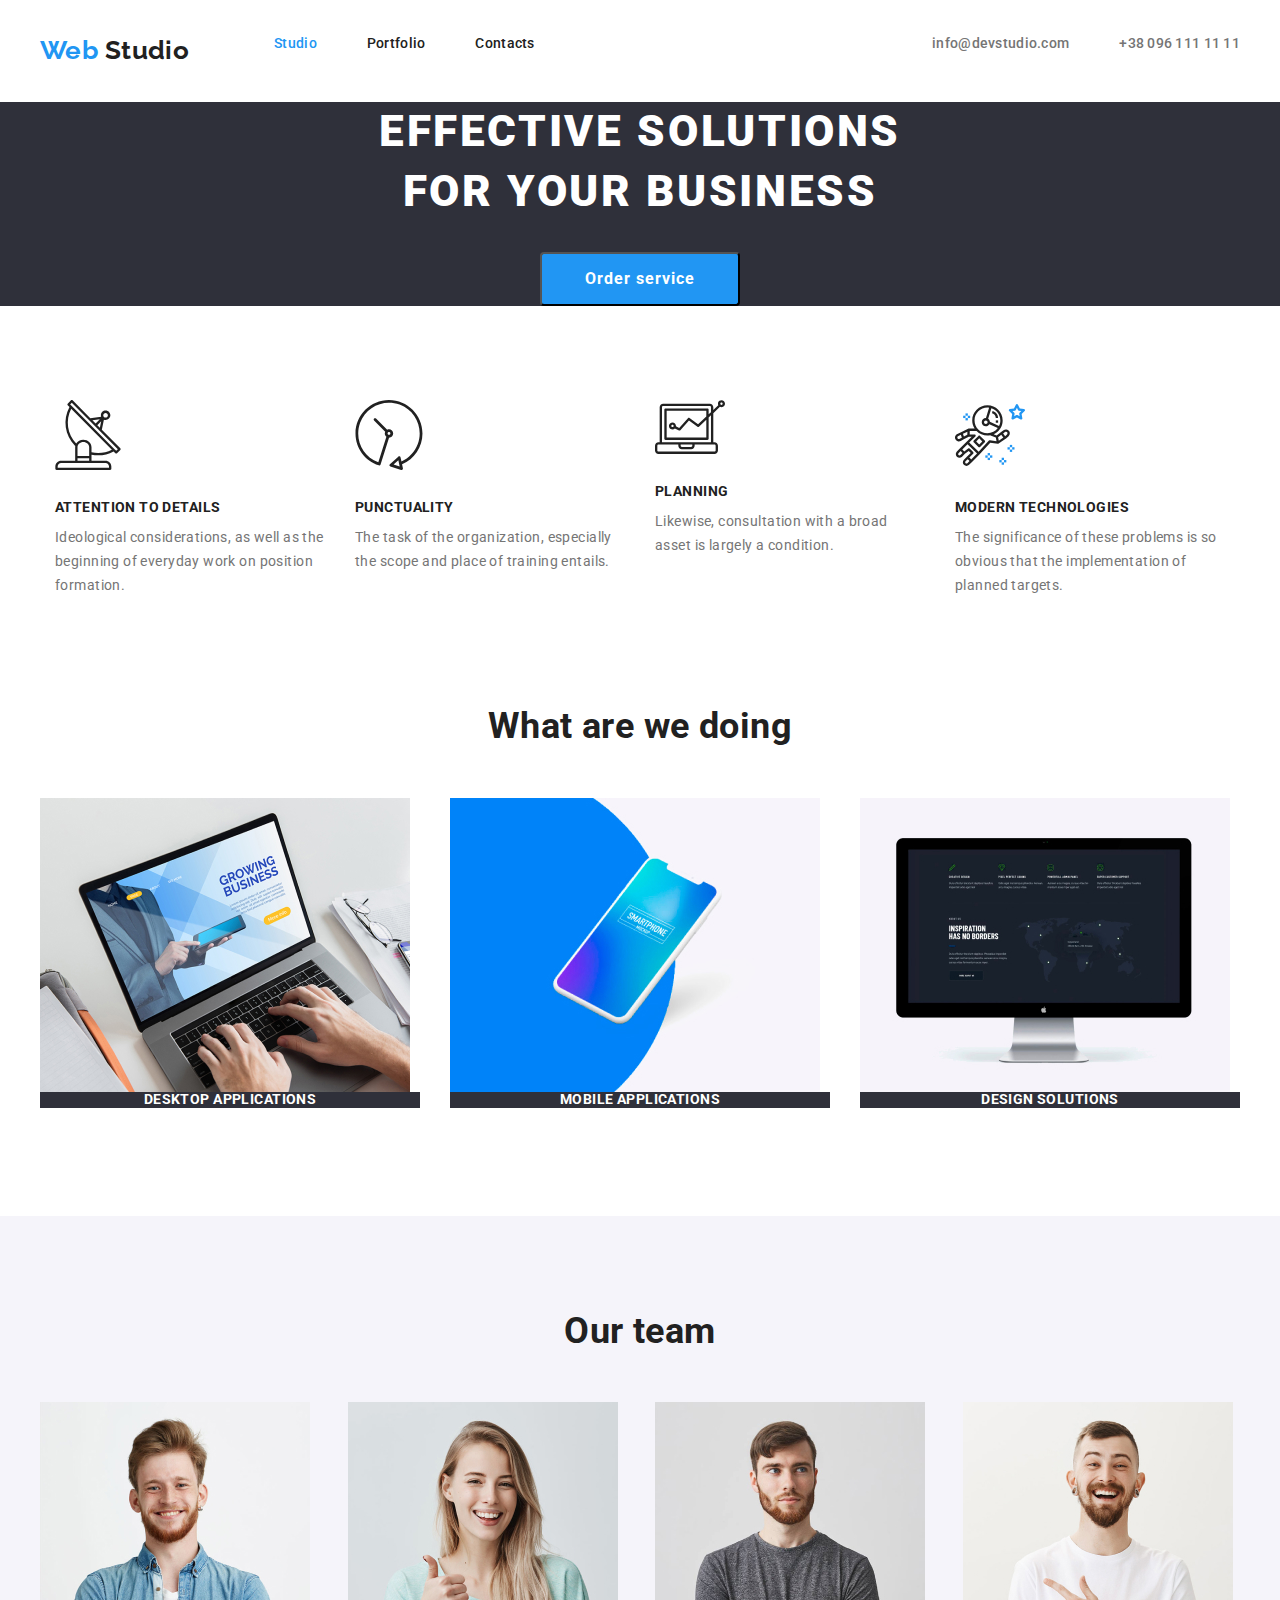
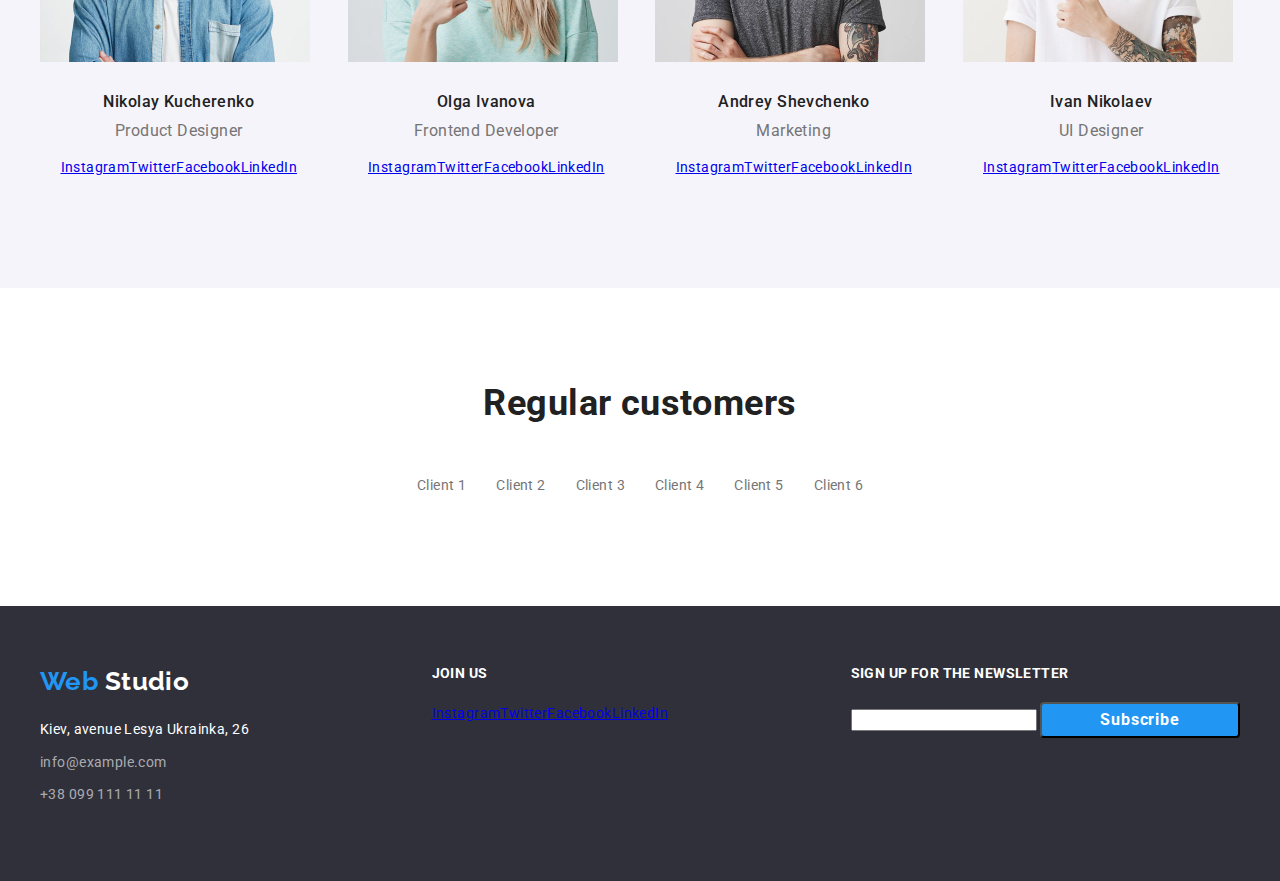
==== index.html @ c0897365 "Adds icons" ====
<!DOCTYPE html>
<html lang="en">
  <head>
    <meta charset="UTF-8" />
    <meta name="viewport" content="width=device-width, initial-scale=1.0" />
    <title>Web Studio</title>
    <link
      href="https://fonts.googleapis.com/css2?family=Raleway:wght@700&family=Roboto:wght@400;500;700;900&display=swap"
      rel="stylesheet"
    />
    <link
      rel="stylesheet"
      href="https://cdnjs.cloudflare.com/ajax/libs/modern-normalize/0.7.0/modern-normalize.min.css"
    />
    <link rel="stylesheet" href="./css/styles.css" />
  </head>
  <body>
    <!--Site header-->
    <header class="page-header">
      <div class="container main-nav">
        <nav class="main-nav header">
          <a href="./index.html" class="logo"
            ><span class="logo-web">Web</span> Studio</a
          >
          <ul class="site-nav list">
            <li class="item">
              <a href="./index.html" class="link current">Studio</a>
            </li>
            <li class="item">
              <a href="./portfolio.html" class="link">Portfolio</a>
            </li>
            <li class="item"><a href="" class="link">Contacts</a></li>
          </ul>
        </nav>

        <!--Contacts-->
        <ul class="contacts list">
          <li class="item">
            <a href="mailto:info@devstudio.com">info@devstudio.com</a>
          </li>
          <li class="item">
            <a href="tel:+380961111111">+38 096 111 11 11</a>
          </li>
        </ul>
      </div>
    </header>

    <main>
      <!--Hero-->
      <section class="hero">
        <h1 class="hero-title">Effective solutions<br />for your business</h1>
        <button class="hero-button">Order service</button>
      </section>

      <!--Features-->
      <section class="section">
        <div class="container">
          <h2 class="section-title non-visible">Our advantages</h2>
          <ul class="features-list list">
            <li class="features-block">
              <img src="./images/antena-icon.svg" alt="antenna" />
              <h3 class="features-item">Attention to details</h3>
              <p class="features-description">
                Ideological considerations, as well as the beginning of everyday
                work on position formation.
              </p>
            </li>
            <li class="features-block">
              <img src="./images/clock-icon.svg" alt="clock" />
              <h3 class="features-item">Punctuality</h3>
              <p class="features-description">
                The task of the organization, especially the scope and place of
                training entails.
              </p>
            </li>
            <li class="features-block">
              <img src="./images/vector-icon.svg" alt="vector" />
              <h3 class="features-item">Planning</h3>
              <p class="features-description">
                Likewise, consultation with a broad asset is largely a
                condition.
              </p>
            </li>
            <li class="features-block">
              <img src="./images/astronaut-icon.svg" alt="austronaut" />
              <h3 class="features-item">Modern technologies</h3>
              <p class="features-description">
                The significance of these problems is so obvious that the
                implementation of planned targets.
              </p>
            </li>
          </ul>
        </div>
      </section>

      <!--What are we doing-->
      <section class="works-block section">
        <div class="container">
          <h2 class="section-title">What are we doing</h2>
          <ul class="works list">
            <li class="works-item">
              <img
                src="./images/box-1.jpg"
                width="370"
                height="294"
                alt="Computer"
              />
              <h3 class="title">Desktop applications</h3>
            </li>
            <li class="works-item">
              <img
                src="./images/box-2.jpg"
                width="370"
                height="294"
                alt="Cellphones"
              />
              <h3 class="title">Mobile applications</h3>
            </li>
            <li class="works-item">
              <img
                src="./images/box-3.jpg"
                width="370"
                height="294"
                alt="Monitor"
              />
              <h3 class="title">Design solutions</h3>
            </li>
          </ul>
        </div>
      </section>

      <!--Team-->
      <section class="section team-bg">
        <div class="container">
          <h2 class="section-title">Our team</h2>
          <ul class="team list">
            <li class="item">
              <img
                src="./images/team-1.jpg"
                width="270"
                height="260"
                alt="Product Designer"
              />
              <h3 class="title">Nikolay Kucherenko</h3>
              <p class="profession">Product Designer</p>
              <ul class="social-links list">
                <li><a href="#" aria-label="Instagram Link">Instagram</a></li>
                <li><a href="#" aria-label="Twitter Link">Twitter</a></li>
                <li><a href="#" aria-label="Facebook Link">Facebook</a></li>
                <li><a href="#" aria-label="LinkedIn Link">LinkedIn</a></li>
              </ul>
            </li>

            <li class="item">
              <img
                src="./images/team-2.jpg"
                width="270"
                height="260"
                alt="Frontend Developer"
              />
              <h3 class="title">Olga Ivanova</h3>
              <p class="profession">Frontend Developer</p>
              <ul class="social-links list">
                <li><a href="#" aria-label="Instagram Link">Instagram</a></li>
                <li><a href="#" aria-label="Twitter Link">Twitter</a></li>
                <li><a href="#" aria-label="Facebook Link">Facebook</a></li>
                <li><a href="#" aria-label="LinkedIn Link">LinkedIn</a></li>
              </ul>
            </li>

            <li class="item">
              <img
                src="./images/team-3.jpg"
                width="270"
                height="260"
                alt="Marketing"
              />
              <h3 class="title">Andrey Shevchenko</h3>
              <p class="profession">Marketing</p>
              <ul class="social-links list">
                <li><a href="#" aria-label="Instagram Link">Instagram</a></li>
                <li><a href="#" aria-label="Twitter Link">Twitter</a></li>
                <li><a href="#" aria-label="Facebook Link">Facebook</a></li>
                <li><a href="#" aria-label="LinkedIn Link">LinkedIn</a></li>
              </ul>
            </li>

            <li class="item">
              <img
                src="./images/team-4.jpg"
                width="270"
                height="260"
                alt="UI Designer"
              />
              <h3 class="title">Ivan Nikolaev</h3>
              <p class="profession">UI Designer</p>
              <ul class="social-links list">
                <li><a href="#" aria-label="Instagram Link">Instagram</a></li>
                <li><a href="#" aria-label="Twitter Link">Twitter</a></li>
                <li><a href="#" aria-label="Facebook Link">Facebook</a></li>
                <li><a href="#" aria-label="LinkedIn Link">LinkedIn</a></li>
              </ul>
            </li>
          </ul>
        </div>
      </section>

      <!--Clients-->
      <section class="section">
        <div class="container">
          <h2 class="section-title">Regular customers</h2>
          <ul class="clients list">
            <li class="client-item">Client 1</li>
            <li class="client-item">Client 2</li>
            <li class="client-item">Client 3</li>
            <li class="client-item">Client 4</li>
            <li class="client-item">Client 5</li>
            <li class="client-item">Client 6</li>
          </ul>
        </div>
      </section>
    </main>

    <!--Footer-->
    <footer class="page-footer">
      <div class="container footer-auth">
        <div>
          <a href="./index.html" class="logo"
            ><span class="logo-web">Web</span
            ><span class="logo-studio"> Studio</span>
          </a>

          <address class="address">
            <ul class="list">
              <li class="address-map">Kiev, avenue Lesya Ukrainka, 26</li>
              <li>
                <a href="mailto:info@example.com" class="address-contacts mail"
                  >info@example.com</a
                >
              </li>
              <li>
                <a href="tel:+380991111111" class="address-contacts"
                  >+38 099 111 11 11</a
                >
              </li>
            </ul>
          </address>
        </div>

        <div class="content">
          <b class="auth">Join us</b>
          <ul class="list footer-links">
            <li>
              <a href="#" aria-label="Instagram Link">Instagram</a>
            </li>
            <li>
              <a href="#" aria-label="Twitter Link">Twitter</a>
            </li>
            <li>
              <a href="#" aria-label="Facebook Link">Facebook</a>
            </li>
            <li>
              <a href="#" aria-label="LinkedIn Link">LinkedIn</a>
            </li>
          </ul>
        </div>

        <div class="content">
          <b class="auth">Sign up for the newsletter</b>
          <input type="text" />
          <button type="submit" class="submit-button">Subscribe</button>
        </div>
      </div>
    </footer>
  </body>
</html>
---- css/styles.css ----
:root {
  --primary-text-color: #757575;
  --title-text-color: #212121;
  --accent-color: #2196f3;
  --accent-secondary-color: rgba(255, 255, 255, 0.6);
  --white-color: #ffffff;
  --secondary-bg-color: #f5f4fa;
  --footer-bg-color: #2f303a;
}

/* main text color #757575 */
/* secondary text color #212121 */
/* white color #FFFFFF */
/* accent color #2196F3 */
/* secondary background color #F5F4FA */
/* footer background color #2F303A */
/*contacts color: rgba(255, 255, 255, 0.6) */

body {
  margin: 0;
  background-color: var(--white-color);
  color: var(--primary-text-color);
  font-family: Roboto, sans-serif;
  letter-spacing: 0.03em;
  font-weight: 400;
  font-size: 14px;
  line-height: 1.71;
  text-decoration: none;
}

.list {
  margin-top: 0;
  margin-left: 0;
  padding: 0;
  list-style: none;
  text-decoration: none;
}

img {
  display: block;
  max-width: 100%;
  height: auto;
}

.container {
  width: 1230px;
  padding-left: 15px;
  padding-right: 15px;
  margin: 0 auto;
}

/* Main-nav*/
.main-nav {
  display: flex;
  align-items: center;
}

.section {
  padding-top: 94px;
  padding-bottom: 94px;
}

.logo {
  color: var(--title-text-color);
  font-family: Raleway, sans-serif;
  font-size: 26px;
  font-weight: 700;
  line-height: 1.19;
  text-decoration: none;
}

.logo-web {
  color: var(--accent-color);
}

/* Site nav*/
.site-nav {
  display: flex;
  margin-left: 85px;
}

.site-nav .item:not(:last-child) {
  margin-right: 50px;
}

.site-nav .link {
  display: block;
  padding-top: 32px;
  padding-bottom: 32px;
  color: var(--title-text-color);
}

.site-nav .link:hover,
.site-nav .link:focus {
  color: var(--accent-color);
}

/* Contacts */
.contacts a {
  color: var(--primary-text-color);
}

.contacts {
  display: flex;
  margin-left: auto;
}

.contacts .item {
  display: block;
  padding-top: 32px;
  padding-bottom: 32px;
}

.contacts .item + .item {
  margin-left: 50px;
}
.contacts a:hover,
.contacts a:focus {
  color: var(--accent-color);
}

.site-nav .link,
.contacts a {
  font-weight: 500;
  font-size: 14px;
  line-height: 1.14;
  letter-spacing: 0.02em;
  text-decoration: none;
}

.site-nav .link.current {
  color: var(--accent-color);
}

.section-title {
  margin-top: 0;
  margin-bottom: 50px;
  color: var(--title-text-color);
  font-weight: 700;
  font-size: 36px;
  line-height: 1.17;
  text-align: center;
}

.visually-hidden {
  position: absolute !important;
  clip: rect(1px 1px 1px 1px);
  /* IE6, IE7 */
  clip: rect(1px, 1px, 1px, 1px);
  padding: 0 !important;
  border: 0 !important;
  height: 1px !important;
  width: 1px !important;
  overflow: hidden;
}

/* Hero */
.hero {
  background-color: var(--footer-bg-color);
  text-align: center;
}

.hero-title {
  margin-top: 0;
  margin-bottom: 30px;
  font-weight: 900;
  font-size: 44px;
  line-height: 1.36;
  letter-spacing: 0.06em;
  text-transform: uppercase;
  color: var(--white-color);
}

.hero-button,
.submit-button {
  display: inline-block;
  min-width: 200px;
  color: var(--white-color);
  background-color: var(--accent-color);
  border-radius: 4px;
  font-family: inherit;
  font-weight: 700;
  font-size: 16px;
  line-height: 1.88;
  text-align: center;
  letter-spacing: 0.06em;
}

.hero-button {
  padding: 10px 32px;
}

/* Features */
.features-item,
.works .title,
.auth {
  font-weight: 700;
  font-size: 14px;
  line-height: 1.14;
  text-transform: uppercase;
}

.features-item {
  margin-top: 30px;
  margin-bottom: 10px;
  color: var(--title-text-color);
}

.features-list {
  display: flex;
  justify-content: center;
}

.features-list p {
  margin-top: 0;
  margin-bottom: 0px;
}

.features-block:not(:last-child) {
  margin-right: 30px;
}

.features-description {
  width: 270px;
}

/* Works */
.works-block {
  padding-top: 0;
}

.works .title {
  margin-top: 0;
  color: var(--white-color);
  background-color: var(--footer-bg-color);
  text-align: center;
}

.works {
  display: flex;
  margin: auto;
}

.works-item {
  width: calc((100% - 30px * 2) / 3);
  margin-bottom: 0;
}

.works-item:not(:last-child) {
  margin-right: 30px;
}

/* Team */
.team .title {
  margin-top: 30px;
  margin-bottom: 10px;
  color: var(--title-text-color);
  font-weight: 500;
  font-size: 16px;
  line-height: 1.19;
  text-align: center;
}

.team {
  display: flex;
  flex-wrap: wrap;
}
.team-bg {
  background-color: var(--secondary-bg-color);
}

.team .item {
  width: calc((100% - 30px * 3) / 4);
  align-items: center;
}

.team .item:not(:last-child) {
  margin-right: 30px;
}

.social-links {
  display: flex;
  text-align: center;
  justify-content: center;
}

.profession {
  margin-top: 0;
  margin-bottom: 16px;
  font-weight: 400;
  font-size: 16px;
  line-height: 1.19;
  text-align: center;
}

/* Clients*/
.clients {
  display: flex;
  justify-content: center;
}

.client-item:not(:last-child) {
  display: flex;
  margin-right: 30px;
}

/* Footer*/
.page-footer {
  background-color: var(--footer-bg-color);
  padding-top: 60px;
  padding-bottom: 60px;
}

.logo-studio {
  color: var(--white-color);
}

.address-map {
  color: var(--white-color);
  font-style: normal;
  margin-top: 20px;
  margin-bottom: 9px;
}

.address-contacts {
  display: block;
  color: var(--accent-secondary-color);
  font-style: normal;
  text-decoration: none;
  margin-top: 0;
  margin-bottom: 0;
}

.address-contacts.mail {
  margin-bottom: 9px;
}

.auth {
  display: block;
  color: var(--white-color);
  margin-top: 0;
  margin-bottom: 20px;
}

.footer-auth {
  display: flex;
  justify-content: space-between;
}

.footer-links {
  display: flex;
  justify-content: center;
}

.content {
  margin-top: 0;
}

.content.submit-button {
  display: inline-block;
  margin-left: 12px;
  padding-top: 10px;
  padding-right: 62px;
  padding-bottom: 10px;
  padding-left: 29px;
}

/* Portfolio Button */
.button {
  display: block;
  margin-top: 0;
  margin-bottom: 50px;
  color: var(--title-text-color);
  padding: 6px 22px;
  border-radius: 4px;
  background-color: var(--secondary-bg-color);
  font-family: inherit;
  font-weight: 500;
  font-size: 16px;
  line-height: 1.62;
  letter-spacing: 0.03em;
  text-align: center;
}

.button:hover,
.button:focus {
  color: var(--white-color);
  background-color: var(--accent-color);
}

/* Main Portfolio */

.portfolio-list {
  display: flex;
  flex-wrap: wrap;
}

.portfolio-card {
  width: calc((100% - 30px * 2) / 3);
}

.portfolio-card:not(:nth-child(3n)) {
  margin-right: 30px;
}

.portfolio-card:not(:nth-last-child(-n + 3)) {
  margin-bottom: 30px;
}

.portfolio .item {
  display: flex;
  flex-wrap: wrap;
}

.portfolio-card a {
  text-decoration: none;
}

.portfolio-title {
  margin-top: 20px;
  margin-right: 24px;
  margin-bottom: 4px;
  margin-left: 24px;
  color: var(--title-text-color);
  font-weight: 700;
  font-size: 18px;
  line-height: 2;
  letter-spacing: 0.06em;
}

.works-filter {
  display: flex;
  justify-content: center;
  align-items: center;
}

.works-filter .item:not(:last-child) {
  margin-right: 8px;
}

.portfolio-item {
  color: var(--primary-text-color);
  margin-top: 0;
  margin-right: 24px;
  margin-bottom: 20px;
  margin-left: 24px;
  font-weight: 400;
  font-size: 16px;
  line-height: 1.88;
  letter-spacing: 0.03em;
}

.non-visible {
  display: none;
}

.portfolio-description {
  color: var(--primary-text-color);
  margin-top: 0;
  margin-bottom: 0;
  font-weight: 400;
  font-size: 18px;
  line-height: 1.56;
  letter-spacing: 0.03em;
}

.portfolio-description:hover,
.portfolio-description:focus {
  color: var(--white-color);
  background-color: var(--accent-color);
}
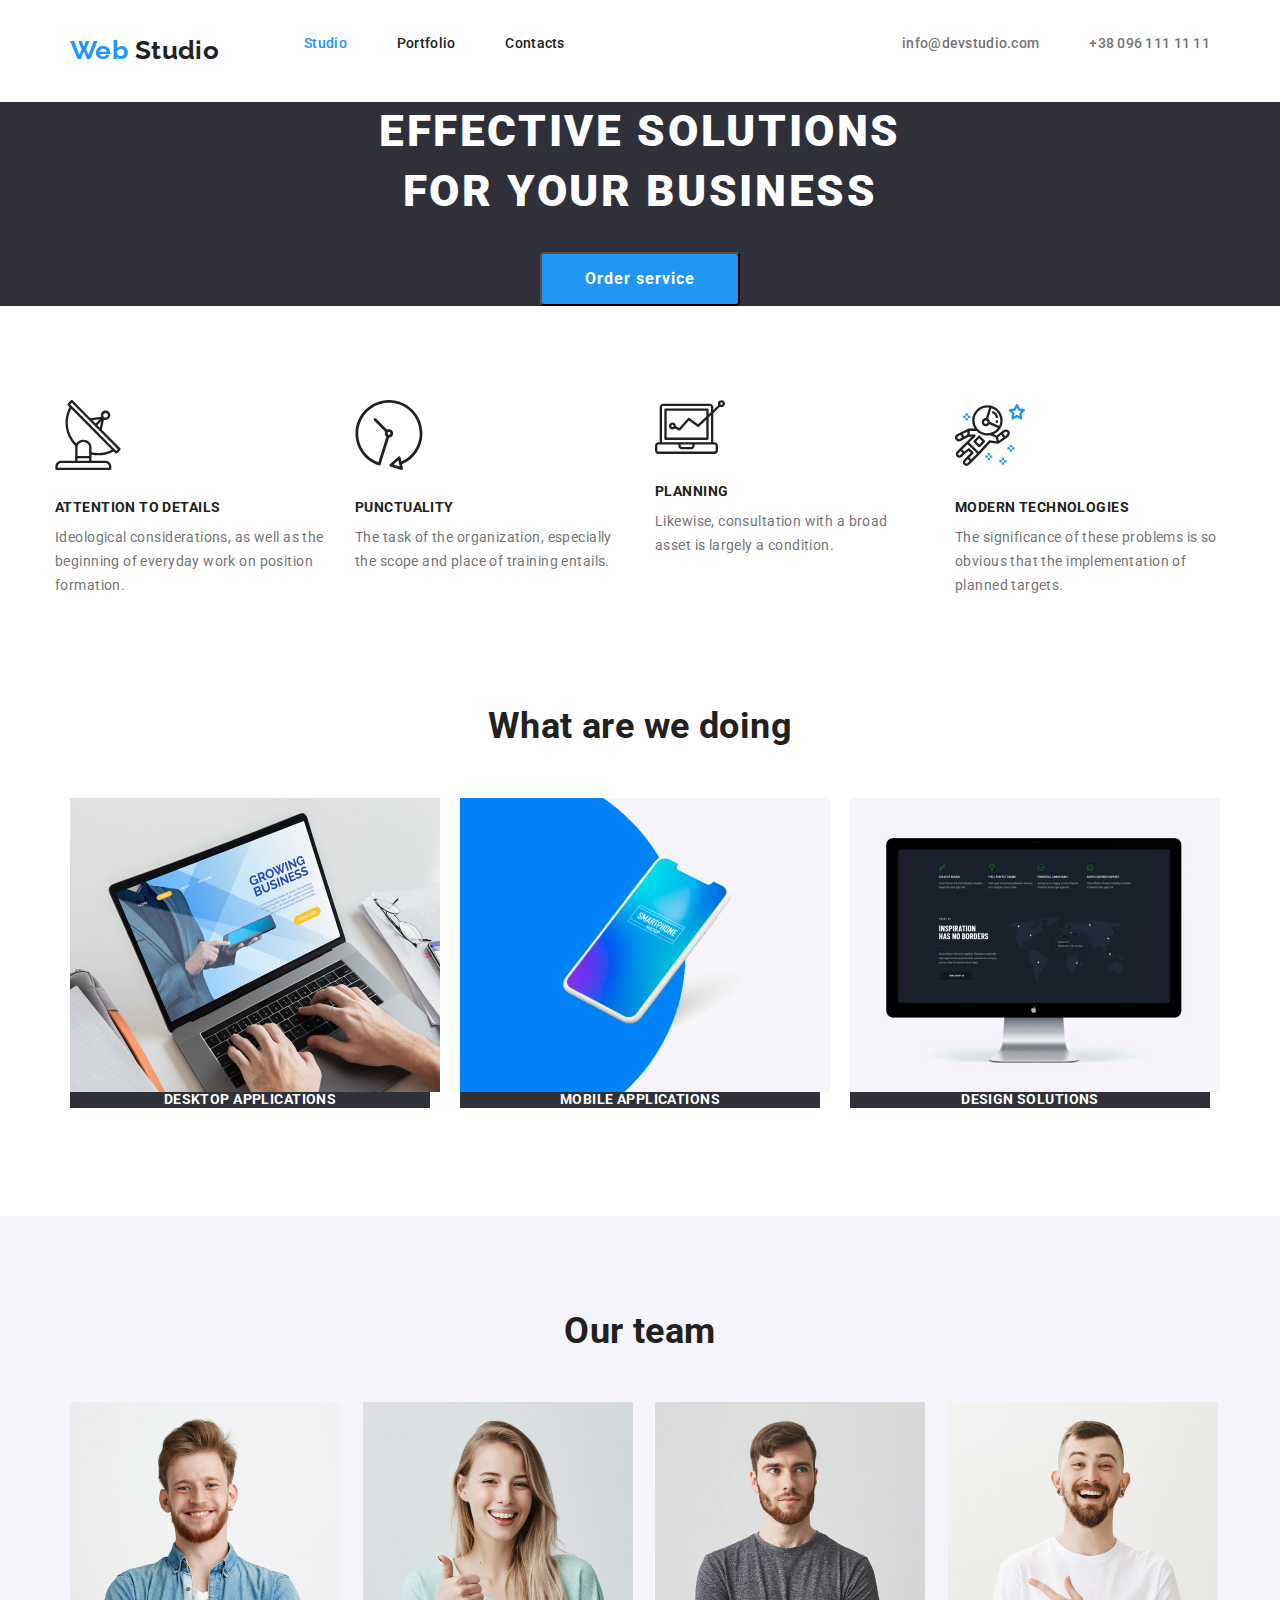
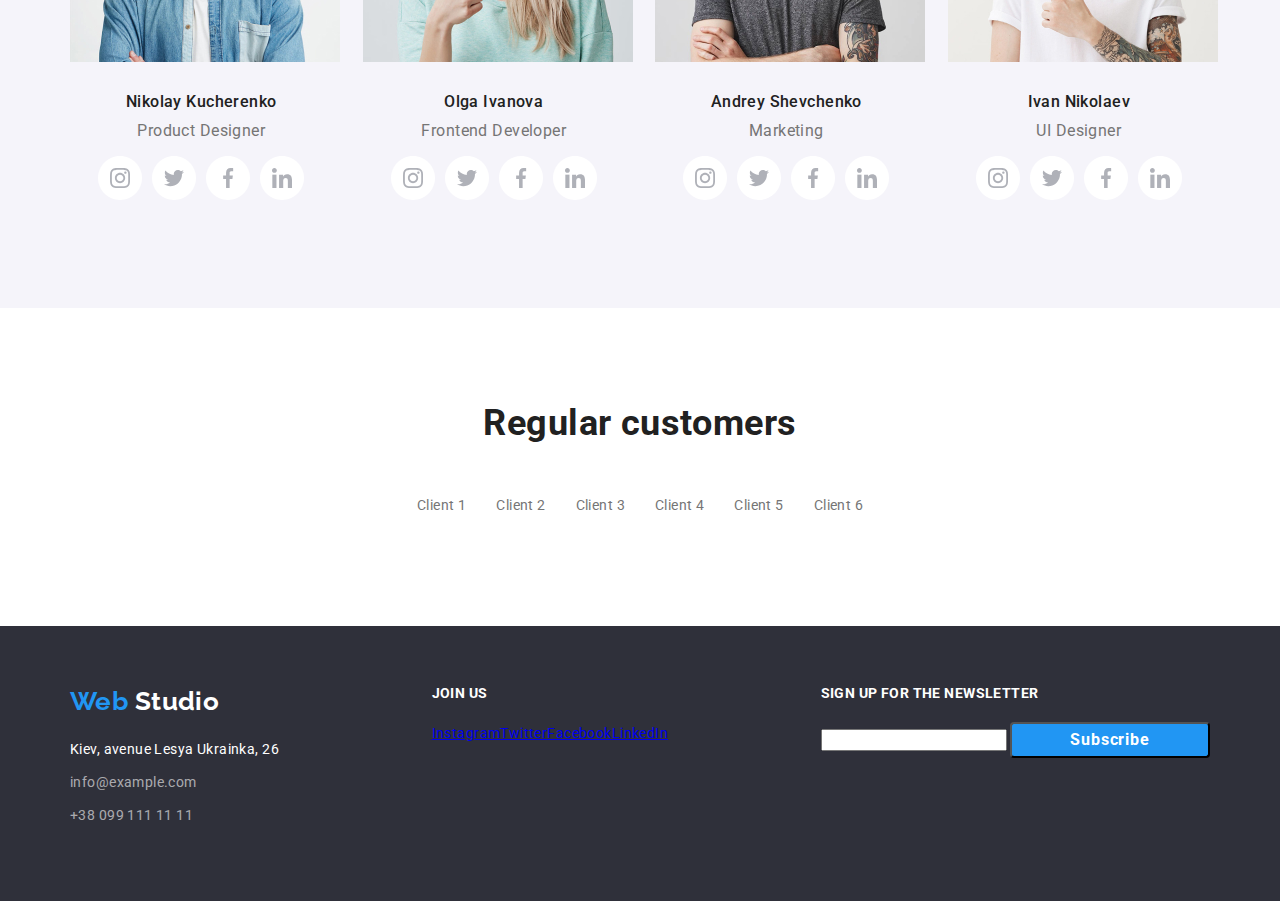
==== commit 127f1edc: "Adds social-icons and new container width" ====
--- a/index.html
+++ b/index.html
@@ -144,10 +144,26 @@
               <h3 class="title">Nikolay Kucherenko</h3>
               <p class="profession">Product Designer</p>
               <ul class="social-links list">
-                <li><a href="#" aria-label="Instagram Link">Instagram</a></li>
-                <li><a href="#" aria-label="Twitter Link">Twitter</a></li>
-                <li><a href="#" aria-label="Facebook Link">Facebook</a></li>
-                <li><a href="#" aria-label="LinkedIn Link">LinkedIn</a></li>
+                <li class="social-item">
+                  <a href="#" aria-label="Instagram Link"
+                    ><img src="./images/new-insta.svg" alt=""
+                  /></a>
+                </li>
+                <li class="social-item">
+                  <a href="#" aria-label="Twitter Link"
+                    ><img src="./images/new-twitter.svg" alt=""
+                  /></a>
+                </li>
+                <li class="social-item">
+                  <a href="#" aria-label="Facebook Link"
+                    ><img src="./images/new-fb.svg" alt=""
+                  /></a>
+                </li>
+                <li class="social-item">
+                  <a href="#" aria-label="LinkedIn Link"
+                    ><img src="./images/new-linkIN.svg" alt=""
+                  /></a>
+                </li>
               </ul>
             </li>
 
@@ -161,10 +177,26 @@
               <h3 class="title">Olga Ivanova</h3>
               <p class="profession">Frontend Developer</p>
               <ul class="social-links list">
-                <li><a href="#" aria-label="Instagram Link">Instagram</a></li>
-                <li><a href="#" aria-label="Twitter Link">Twitter</a></li>
-                <li><a href="#" aria-label="Facebook Link">Facebook</a></li>
-                <li><a href="#" aria-label="LinkedIn Link">LinkedIn</a></li>
+                <li class="social-item">
+                  <a href="#" aria-label="Instagram Link"
+                    ><img src="./images/new-insta.svg" alt=""
+                  /></a>
+                </li>
+                <li class="social-item">
+                  <a href="#" aria-label="Twitter Link"
+                    ><img src="./images/new-twitter.svg" alt=""
+                  /></a>
+                </li>
+                <li class="social-item">
+                  <a href="#" aria-label="Facebook Link"
+                    ><img src="./images/new-fb.svg" alt=""
+                  /></a>
+                </li>
+                <li class="social-item">
+                  <a href="#" aria-label="LinkedIn Link"
+                    ><img src="./images/new-linkIN.svg" alt=""
+                  /></a>
+                </li>
               </ul>
             </li>
 
@@ -178,10 +210,26 @@
               <h3 class="title">Andrey Shevchenko</h3>
               <p class="profession">Marketing</p>
               <ul class="social-links list">
-                <li><a href="#" aria-label="Instagram Link">Instagram</a></li>
-                <li><a href="#" aria-label="Twitter Link">Twitter</a></li>
-                <li><a href="#" aria-label="Facebook Link">Facebook</a></li>
-                <li><a href="#" aria-label="LinkedIn Link">LinkedIn</a></li>
+                <li class="social-item">
+                  <a href="#" aria-label="Instagram Link"
+                    ><img src="./images/new-insta.svg" alt=""
+                  /></a>
+                </li>
+                <li class="social-item">
+                  <a href="#" aria-label="Twitter Link"
+                    ><img src="./images/new-twitter.svg" alt=""
+                  /></a>
+                </li>
+                <li class="social-item">
+                  <a href="#" aria-label="Facebook Link"
+                    ><img src="./images/new-fb.svg" alt=""
+                  /></a>
+                </li>
+                <li class="social-item">
+                  <a href="#" aria-label="LinkedIn Link"
+                    ><img src="./images/new-linkIN.svg" alt=""
+                  /></a>
+                </li>
               </ul>
             </li>
 
@@ -195,10 +243,26 @@
               <h3 class="title">Ivan Nikolaev</h3>
               <p class="profession">UI Designer</p>
               <ul class="social-links list">
-                <li><a href="#" aria-label="Instagram Link">Instagram</a></li>
-                <li><a href="#" aria-label="Twitter Link">Twitter</a></li>
-                <li><a href="#" aria-label="Facebook Link">Facebook</a></li>
-                <li><a href="#" aria-label="LinkedIn Link">LinkedIn</a></li>
+                <li class="social-item">
+                  <a href="#" aria-label="Instagram Link"
+                    ><img src="./images/new-insta.svg" alt=""
+                  /></a>
+                </li>
+                <li class="social-item">
+                  <a href="#" aria-label="Twitter Link"
+                    ><img src="./images/new-twitter.svg" alt=""
+                  /></a>
+                </li>
+                <li class="social-item">
+                  <a href="#" aria-label="Facebook Link"
+                    ><img src="./images/new-fb.svg" alt=""
+                  /></a>
+                </li>
+                <li class="social-item">
+                  <a href="#" aria-label="LinkedIn Link"
+                    ><img src="./images/new-linkIN.svg" alt=""
+                  /></a>
+                </li>
               </ul>
             </li>
           </ul>
--- a/css/styles.css
+++ b/css/styles.css
@@ -38,12 +38,10 @@
 
 img {
   display: block;
-  max-width: 100%;
-  height: auto;
 }
 
 .container {
-  width: 1230px;
+  width: 1170px;
   padding-left: 15px;
   padding-right: 15px;
   margin: 0 auto;
@@ -284,6 +282,10 @@
   justify-content: center;
 }
 
+.social-item:not(:last-child) {
+  margin-right: 10px;
+}
+
 .profession {
   margin-top: 0;
   margin-bottom: 16px;
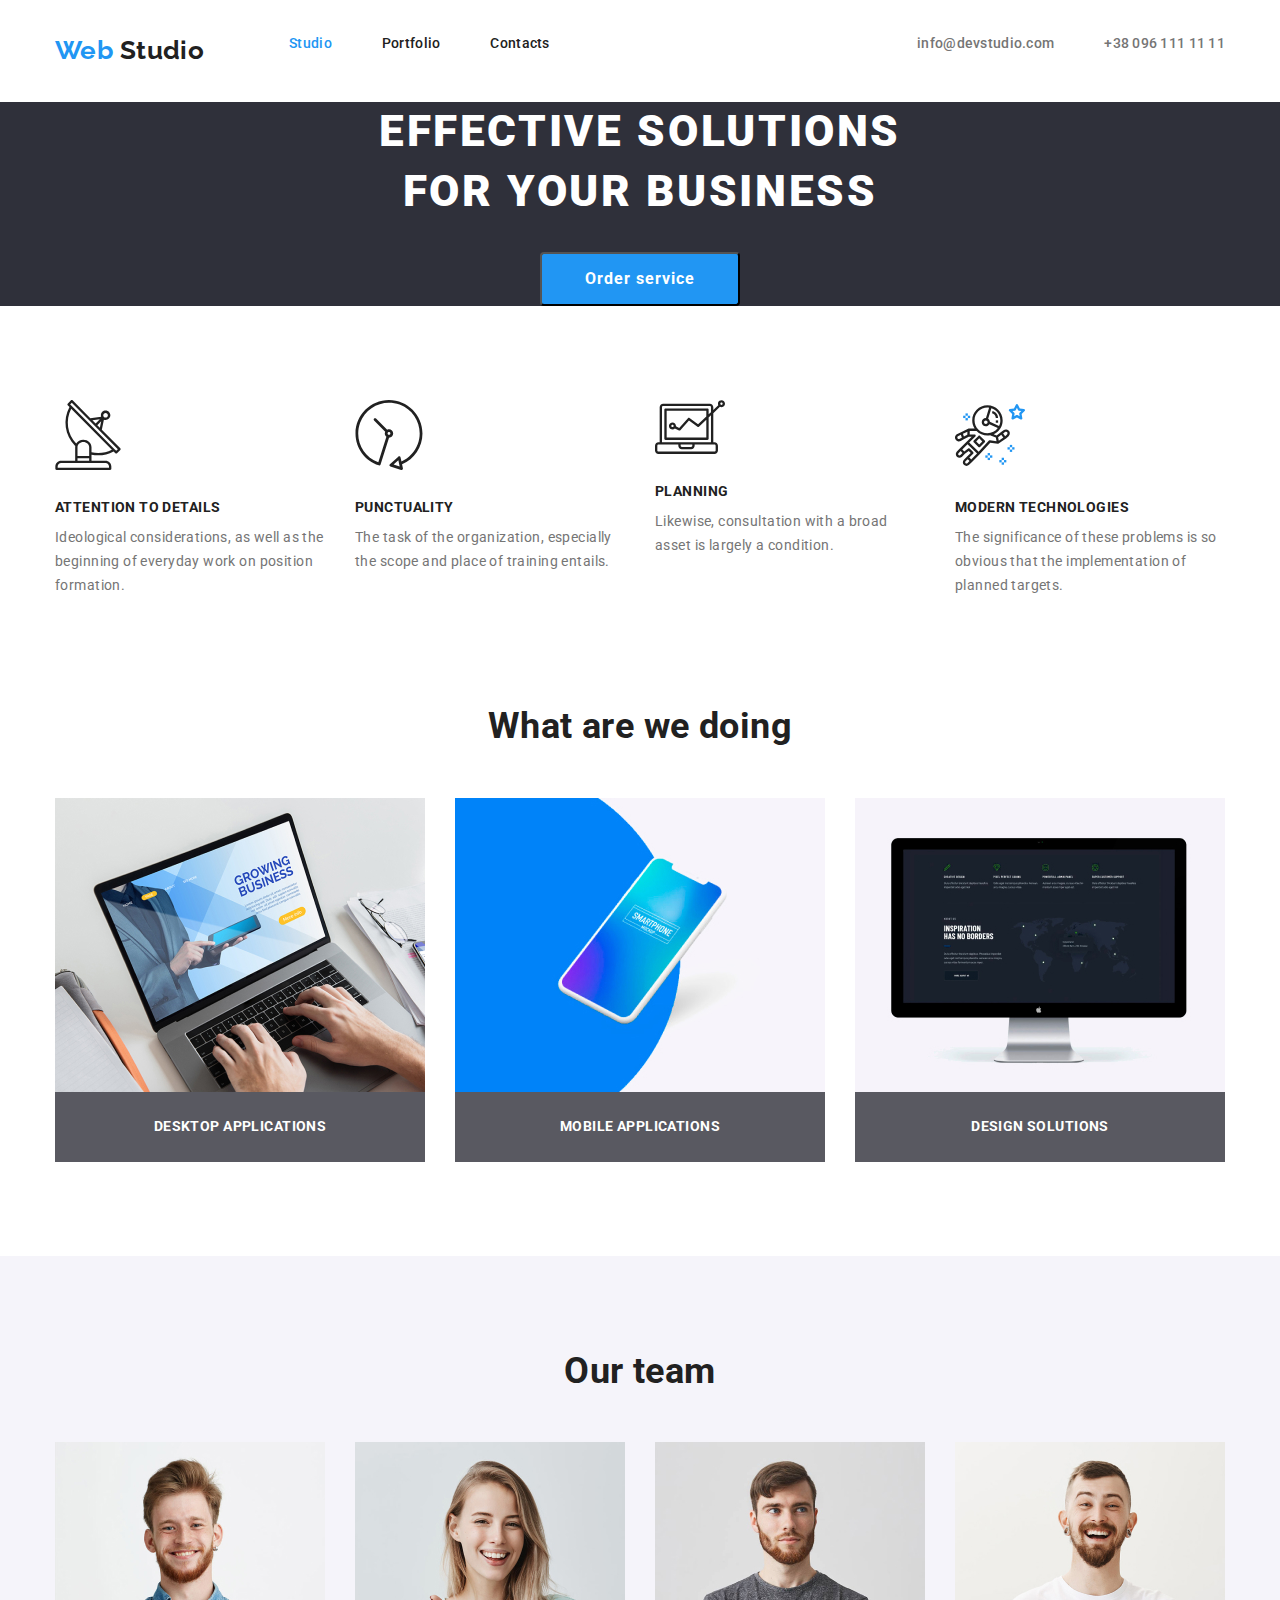
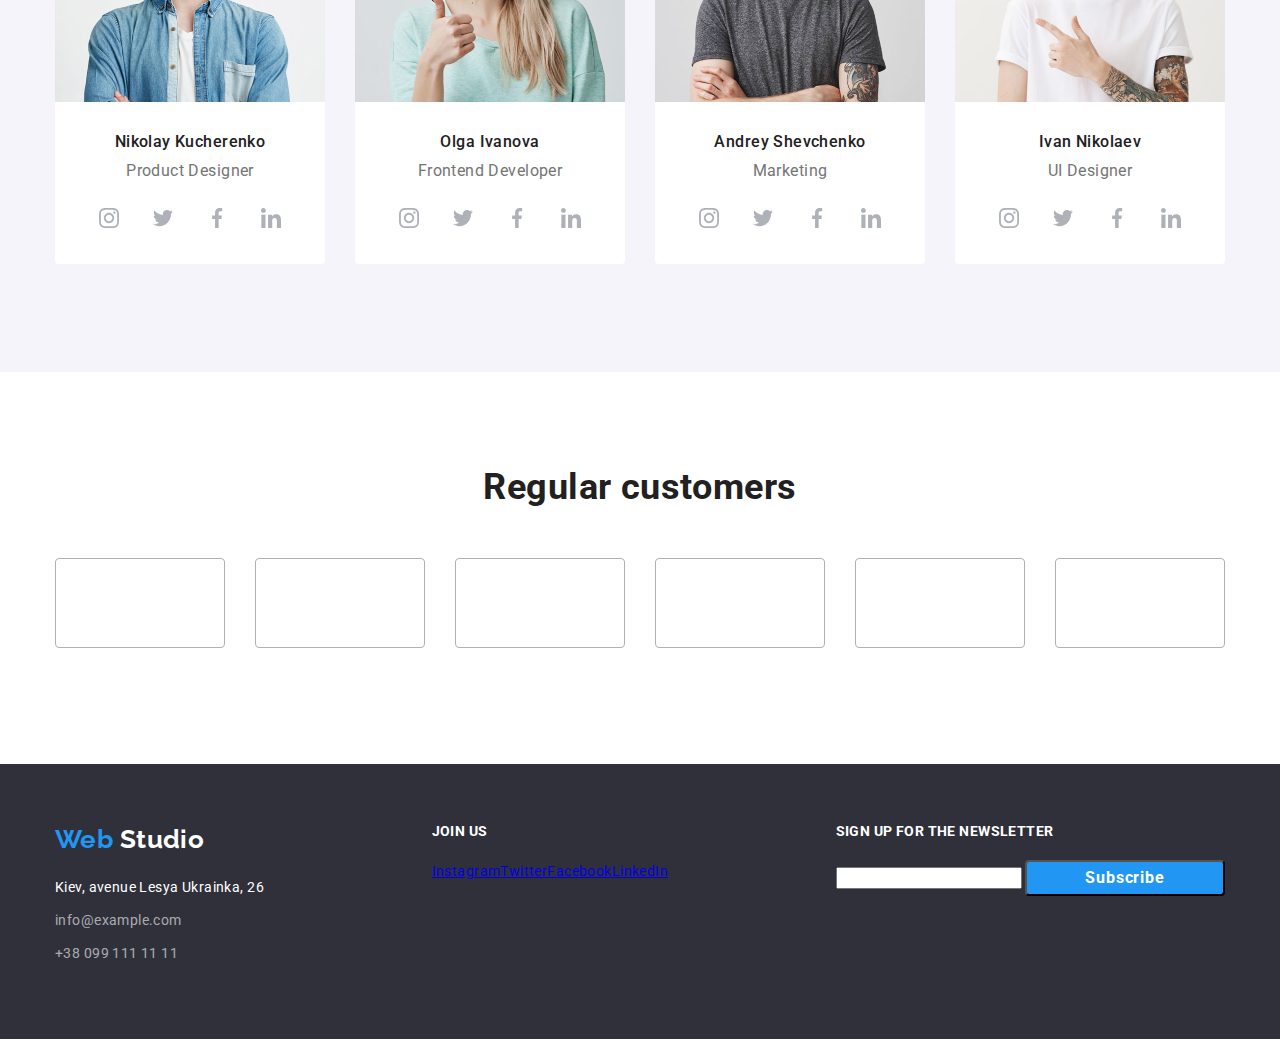
==== commit 5d6c053f: "Adds corect img size" ====
--- a/index.html
+++ b/index.html
@@ -274,12 +274,12 @@
         <div class="container">
           <h2 class="section-title">Regular customers</h2>
           <ul class="clients list">
-            <li class="client-item">Client 1</li>
-            <li class="client-item">Client 2</li>
-            <li class="client-item">Client 3</li>
-            <li class="client-item">Client 4</li>
-            <li class="client-item">Client 5</li>
-            <li class="client-item">Client 6</li>
+            <li class="client-item"><span class="company-icon"></span></li>
+            <li class="client-item"><span class="company-icon"></li>
+            <li class="client-item"><span class="company-icon"></li>
+            <li class="client-item"><span class="company-icon"></li>
+            <li class="client-item"><span class="company-icon"></li>
+            <li class="client-item"><span class="company-icon"></li>
           </ul>
         </div>
       </section>
--- a/css/styles.css
+++ b/css/styles.css
@@ -41,7 +41,7 @@
 }
 
 .container {
-  width: 1170px;
+  width: 1200px;
   padding-left: 15px;
   padding-right: 15px;
   margin: 0 auto;
@@ -228,9 +228,12 @@
 }
 
 .works .title {
-  margin-top: 0;
-  color: var(--white-color);
-  background-color: var(--footer-bg-color);
+  padding-top: 27px;
+  padding-bottom: 27px;
+  margin-top: 0px;
+  margin-bottom: 0px;
+  color: var(--white-color);
+  background-color: rgba(47, 48, 58, 0.8);
   text-align: center;
 }
 
@@ -276,10 +279,17 @@
   margin-right: 30px;
 }
 
+.team .item {
+  border: 1px;
+  border-radius: 0px 0px 4px 4px;
+  background-color: #ffffff;
+}
+
 .social-links {
   display: flex;
   text-align: center;
   justify-content: center;
+  margin-bottom: 24px;
 }
 
 .social-item:not(:last-child) {
@@ -304,6 +314,14 @@
 .client-item:not(:last-child) {
   display: flex;
   margin-right: 30px;
+}
+
+.company-icon {
+  display: inline-block;
+  width: 170px;
+  height: 90px;
+  border: 1px solid #afb1b8;
+  border-radius: 4px;
 }
 
 /* Footer*/
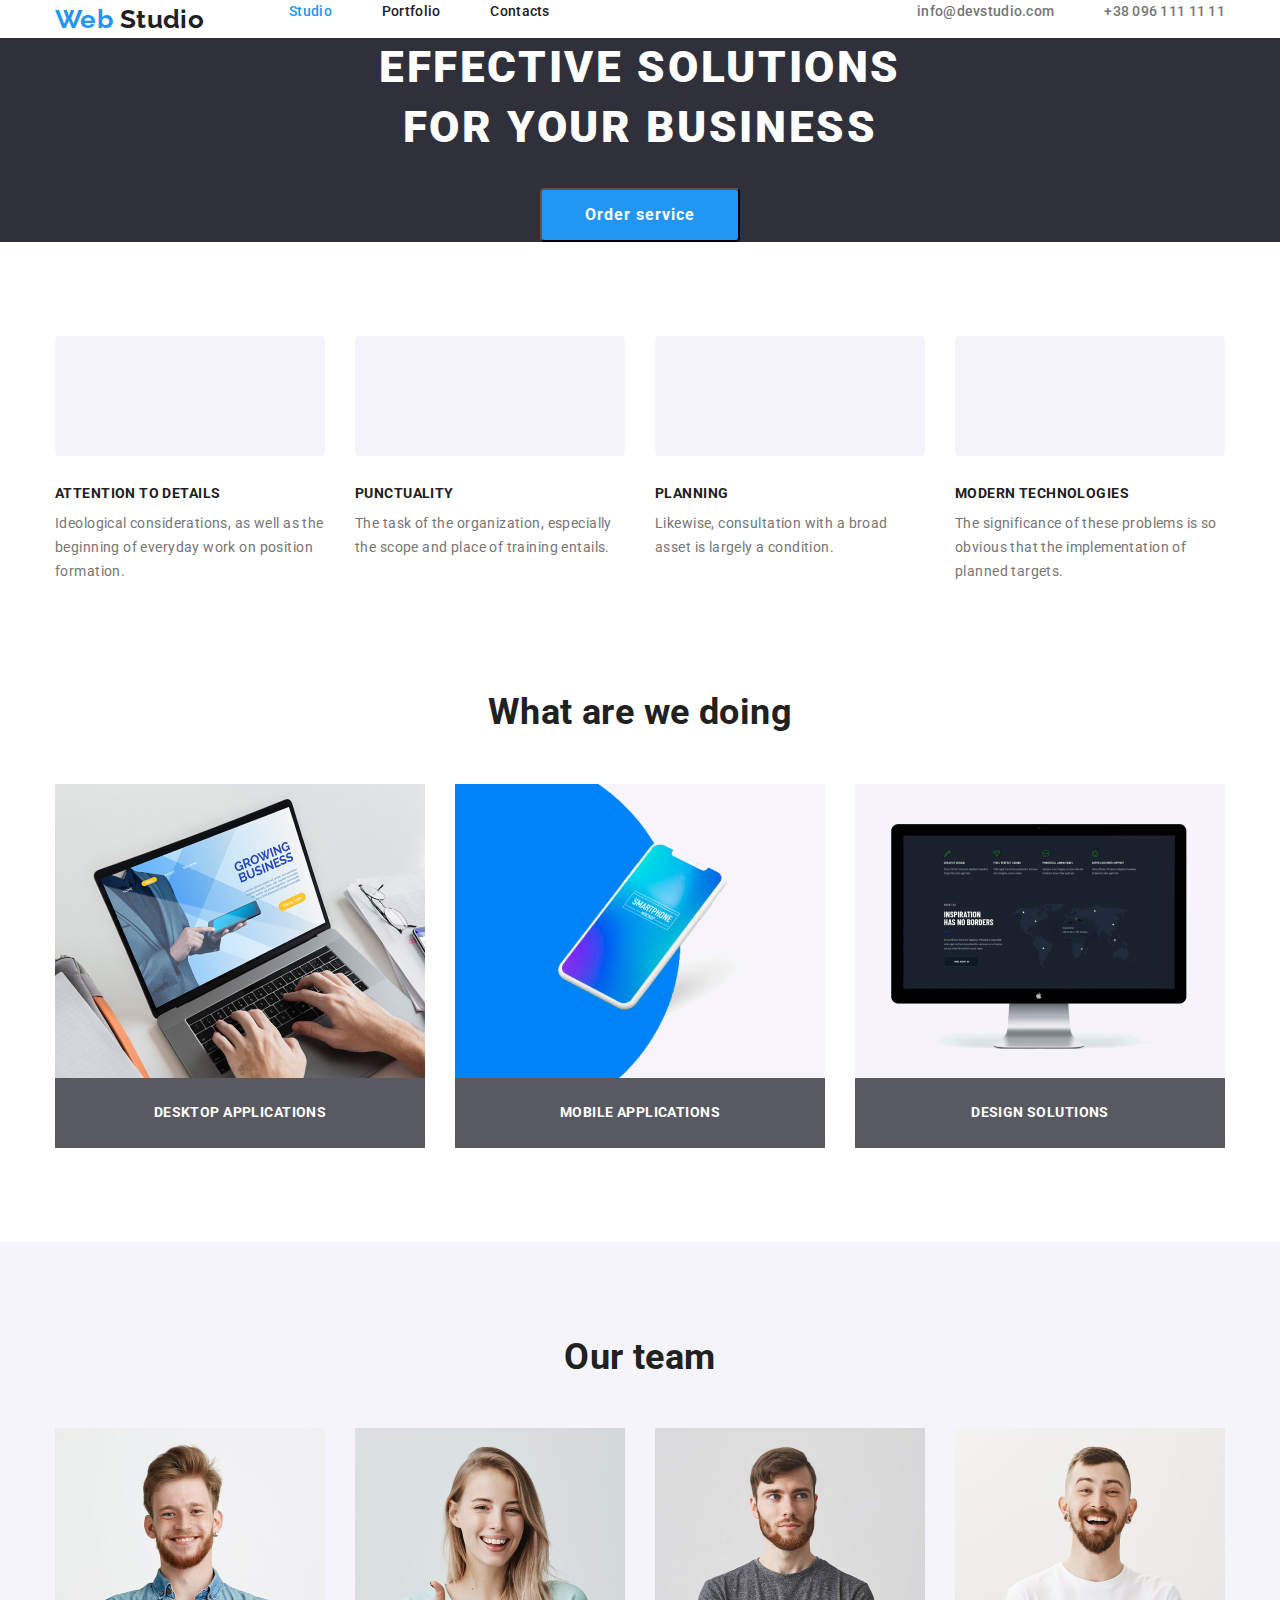
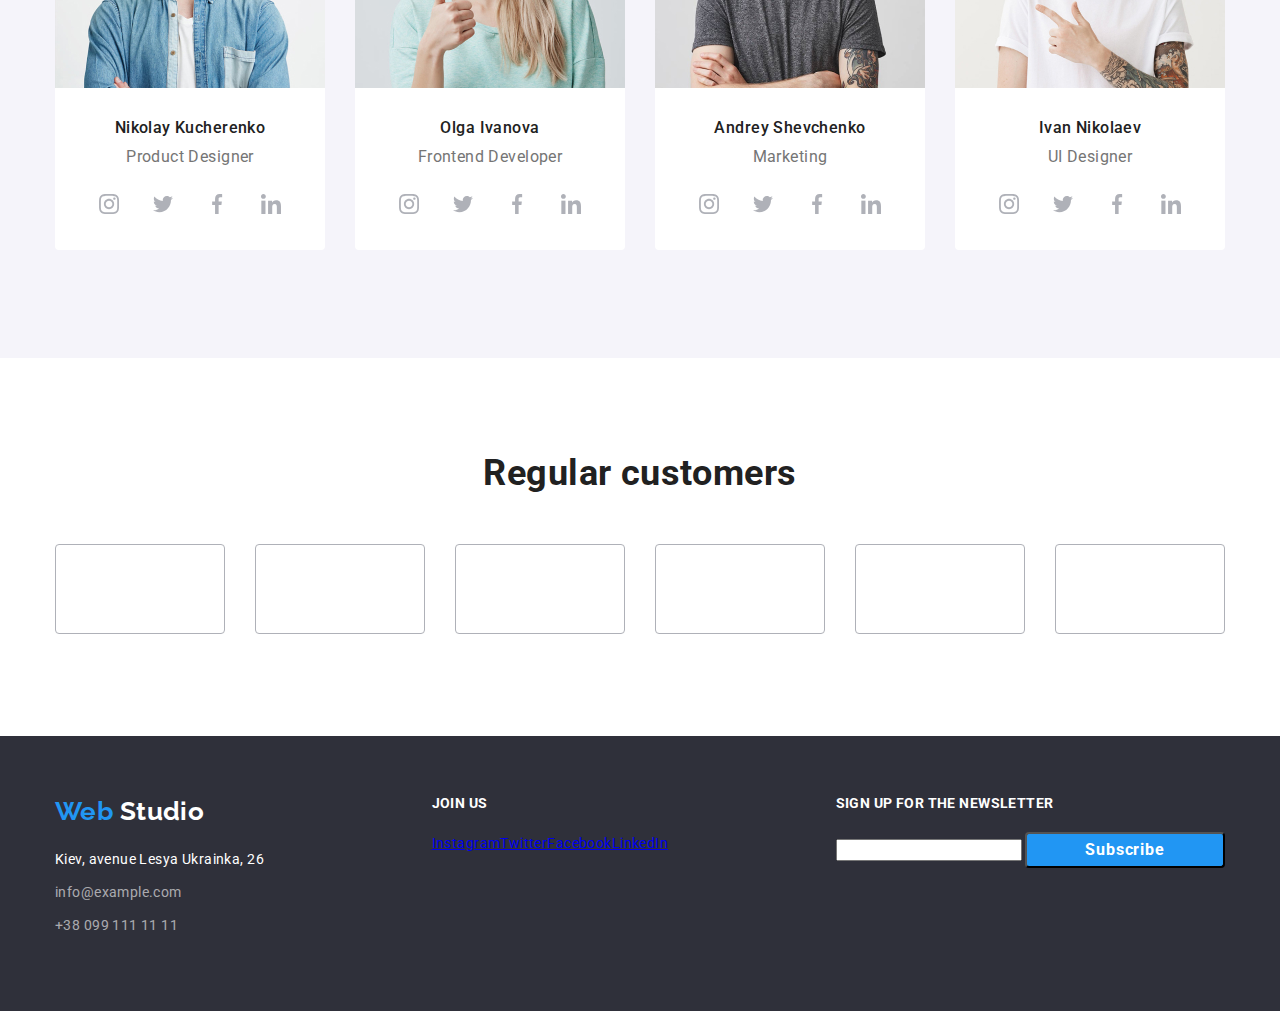
==== commit d582f80a: "Adds rectangle-features" ====
--- a/index.html
+++ b/index.html
@@ -58,7 +58,7 @@
           <h2 class="section-title non-visible">Our advantages</h2>
           <ul class="features-list list">
             <li class="features-block">
-              <img src="./images/antena-icon.svg" alt="antenna" />
+              <img src="./images/rectangle-features.svg" alt="antenna" />
               <h3 class="features-item">Attention to details</h3>
               <p class="features-description">
                 Ideological considerations, as well as the beginning of everyday
@@ -66,7 +66,7 @@
               </p>
             </li>
             <li class="features-block">
-              <img src="./images/clock-icon.svg" alt="clock" />
+              <img src="./images/rectangle-features.svg" alt="clock" />
               <h3 class="features-item">Punctuality</h3>
               <p class="features-description">
                 The task of the organization, especially the scope and place of
@@ -74,7 +74,7 @@
               </p>
             </li>
             <li class="features-block">
-              <img src="./images/vector-icon.svg" alt="vector" />
+              <img src="./images/rectangle-features.svg" alt="vector" />
               <h3 class="features-item">Planning</h3>
               <p class="features-description">
                 Likewise, consultation with a broad asset is largely a
@@ -82,7 +82,7 @@
               </p>
             </li>
             <li class="features-block">
-              <img src="./images/astronaut-icon.svg" alt="austronaut" />
+              <img src="./images/rectangle-features.svg" alt="austronaut" />
               <h3 class="features-item">Modern technologies</h3>
               <p class="features-description">
                 The significance of these problems is so obvious that the
--- a/css/styles.css
+++ b/css/styles.css
@@ -51,6 +51,8 @@
 .main-nav {
   display: flex;
   align-items: center;
+  margin-top: 0px;
+  margin-bottom: 0;
 }
 
 .section {
@@ -83,8 +85,8 @@
 
 .site-nav .link {
   display: block;
-  padding-top: 32px;
-  padding-bottom: 32px;
+  /*padding-top: 32px;
+  padding-bottom: 32px;*/
   color: var(--title-text-color);
 }
 
@@ -105,13 +107,14 @@
 
 .contacts .item {
   display: block;
-  padding-top: 32px;
-  padding-bottom: 32px;
+  /*padding-top: 32px;
+  padding-bottom: 32px;*/
 }
 
 .contacts .item + .item {
   margin-left: 50px;
 }
+
 .contacts a:hover,
 .contacts a:focus {
   color: var(--accent-color);
@@ -309,6 +312,7 @@
 .clients {
   display: flex;
   justify-content: center;
+  margin-bottom: 0;
 }
 
 .client-item:not(:last-child) {
@@ -389,7 +393,7 @@
 .button {
   display: block;
   margin-top: 0;
-  margin-bottom: 50px;
+  margin-bottom: 0;
   color: var(--title-text-color);
   padding: 6px 22px;
   border-radius: 4px;
@@ -417,6 +421,9 @@
 
 .portfolio-card {
   width: calc((100% - 30px * 2) / 3);
+  border: 1px solid #eeeeee;
+  background-color: #ffffff;
+  box-sizing: border-box;
 }
 
 .portfolio-card:not(:nth-child(3n)) {
@@ -452,6 +459,7 @@
   display: flex;
   justify-content: center;
   align-items: center;
+  margin-bottom: 50px;
 }
 
 .works-filter .item:not(:last-child) {
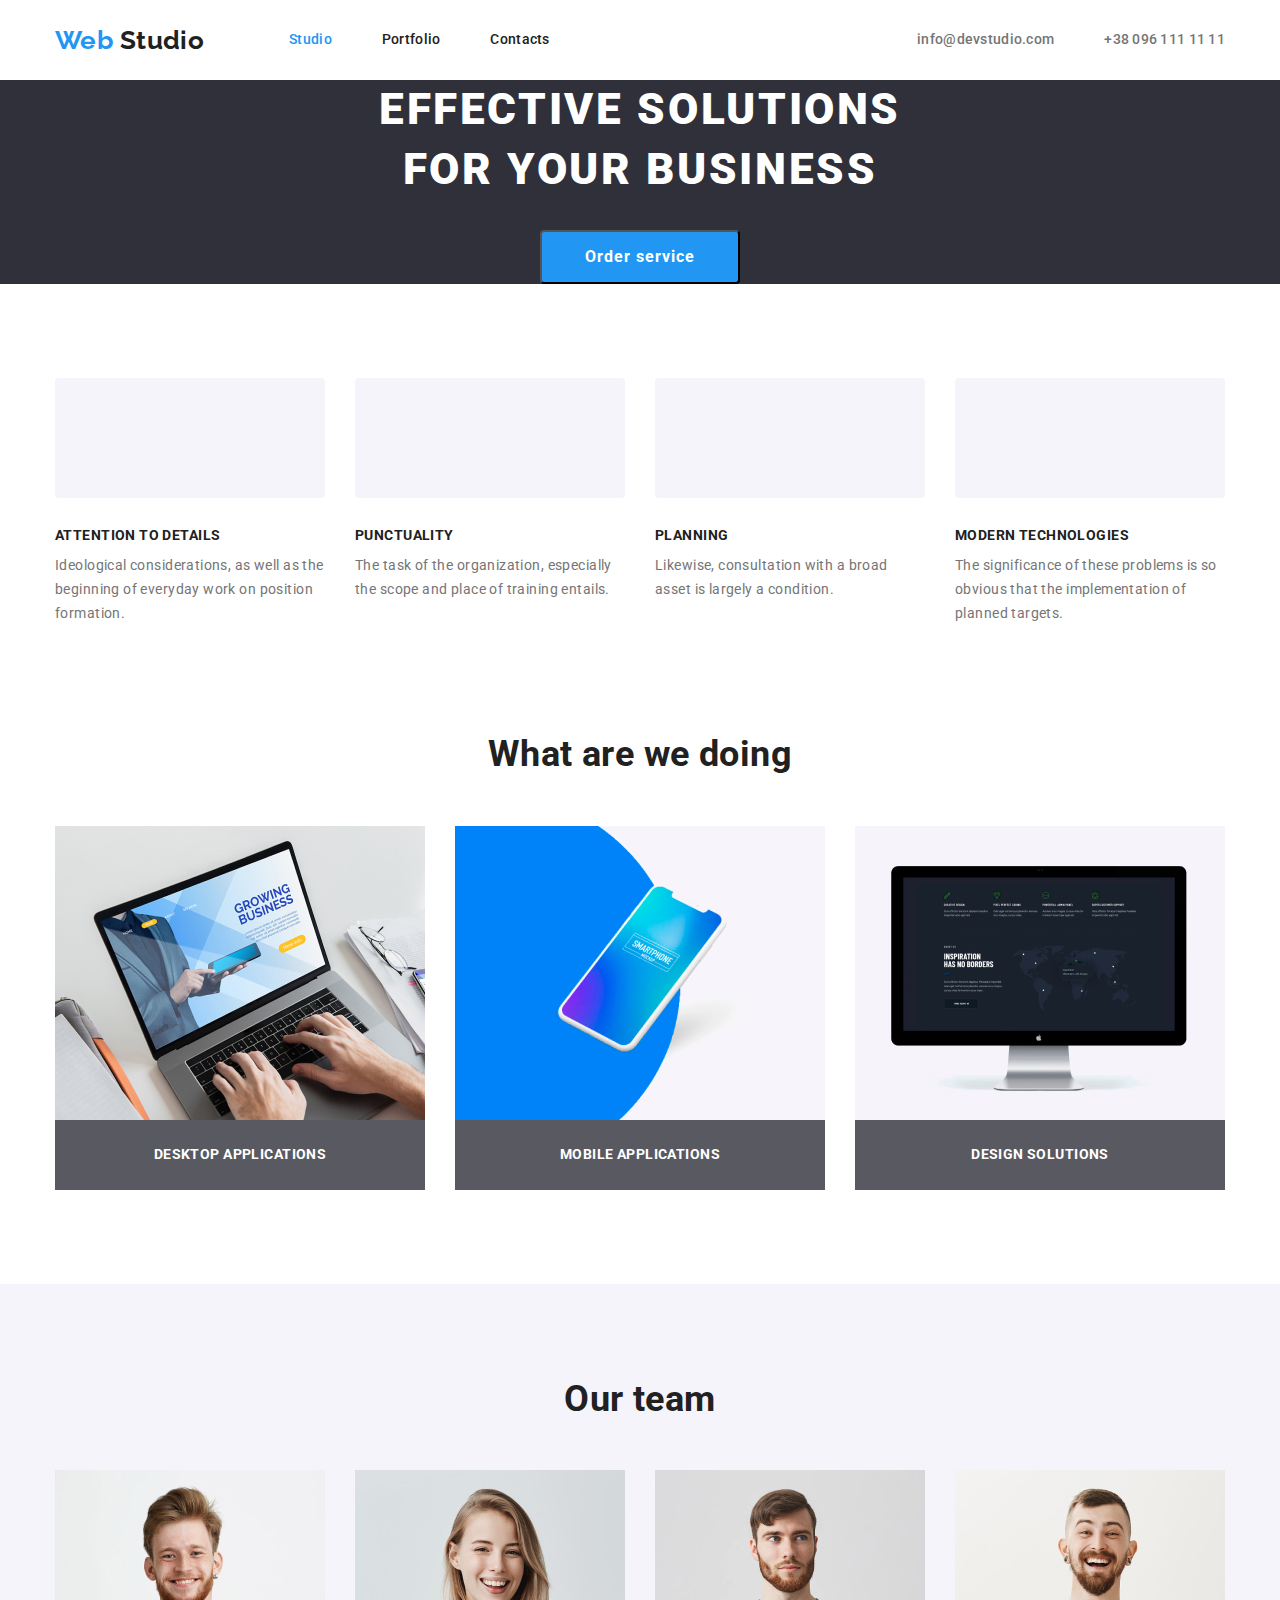
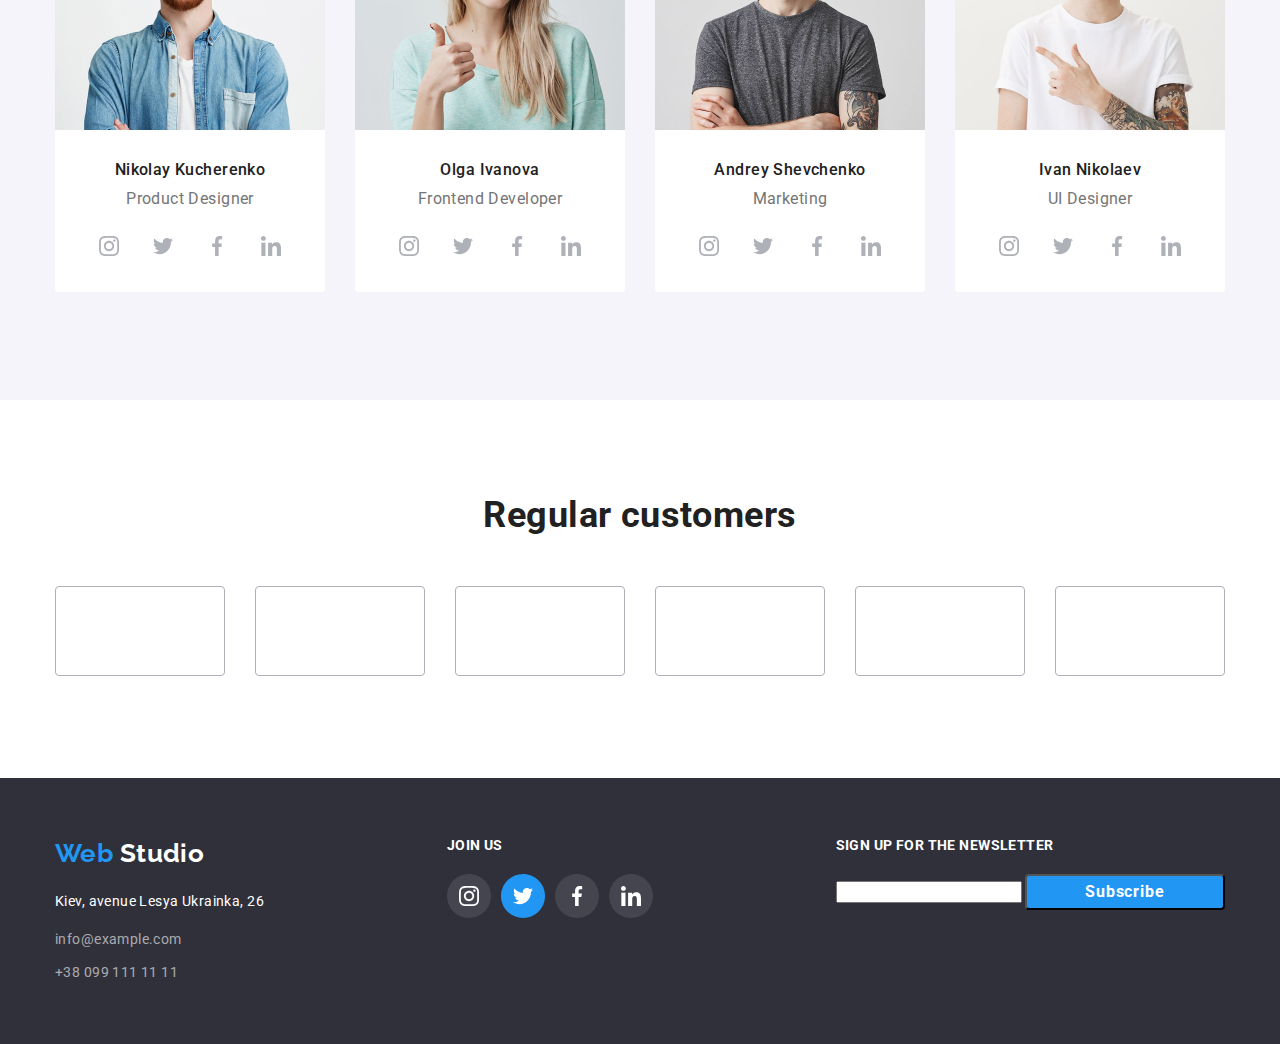
==== commit e973c735: "Adds corect page-header" ====
--- a/index.html
+++ b/index.html
@@ -288,15 +288,15 @@
     <!--Footer-->
     <footer class="page-footer">
       <div class="container footer-auth">
-        <div>
+        <div class="content">
           <a href="./index.html" class="logo"
             ><span class="logo-web">Web</span
             ><span class="logo-studio"> Studio</span>
           </a>
 
           <address class="address">
-            <ul class="list">
-              <li class="address-map">Kiev, avenue Lesya Ukrainka, 26</li>
+            <p>Kiev, avenue Lesya Ukrainka, 26</p>            
+            <ul class="list footer-contacts">              
               <li>
                 <a href="mailto:info@example.com" class="address-contacts mail"
                   >info@example.com</a
@@ -314,17 +314,17 @@
         <div class="content">
           <b class="auth">Join us</b>
           <ul class="list footer-links">
-            <li>
-              <a href="#" aria-label="Instagram Link">Instagram</a>
-            </li>
-            <li>
-              <a href="#" aria-label="Twitter Link">Twitter</a>
-            </li>
-            <li>
-              <a href="#" aria-label="Facebook Link">Facebook</a>
-            </li>
-            <li>
-              <a href="#" aria-label="LinkedIn Link">LinkedIn</a>
+            <li class="social-item">
+              <a href="#" aria-label="Instagram Link"><img src="./images/insta-footer.svg" alt=""></a>
+            </li>
+            <li class="social-item">
+              <a href="#" aria-label="Twitter Link"><img src="./images/twitter-footer.svg" alt=""></a>
+            </li>
+            <li class="social-item">
+              <a href="#" aria-label="Facebook Link"><img src="./images/fb-footer.svg" alt=""></a>
+            </li>
+            <li class="social-item">
+              <a href="#" aria-label="LinkedIn Link"><img src="./images/linkIN-footer.svg" alt=""></a>
             </li>
           </ul>
         </div>
--- a/css/styles.css
+++ b/css/styles.css
@@ -77,6 +77,7 @@
 .site-nav {
   display: flex;
   margin-left: 85px;
+  margin-bottom: 0px;
 }
 
 .site-nav .item:not(:last-child) {
@@ -85,8 +86,8 @@
 
 .site-nav .link {
   display: block;
-  /*padding-top: 32px;
-  padding-bottom: 32px;*/
+  padding-top: 32px;
+  padding-bottom: 32px;
   color: var(--title-text-color);
 }
 
@@ -103,6 +104,7 @@
 .contacts {
   display: flex;
   margin-left: auto;
+  margin-bottom: 0px;
 }
 
 .contacts .item {
@@ -339,11 +341,10 @@
   color: var(--white-color);
 }
 
-.address-map {
+.address p {
   color: var(--white-color);
   font-style: normal;
   margin-top: 20px;
-  margin-bottom: 9px;
 }
 
 .address-contacts {
@@ -357,6 +358,7 @@
 
 .address-contacts.mail {
   margin-bottom: 9px;
+  margin-top: 0;
 }
 
 .auth {
@@ -366,6 +368,11 @@
   margin-bottom: 20px;
 }
 
+.footer-contacts {
+  margin-top: 0px;
+  margin-bottom: 0px;
+}
+
 .footer-auth {
   display: flex;
   justify-content: space-between;
@@ -378,6 +385,7 @@
 
 .content {
   margin-top: 0;
+  width: calc((100 - 30px * 2) / 3);
 }
 
 .content.submit-button {
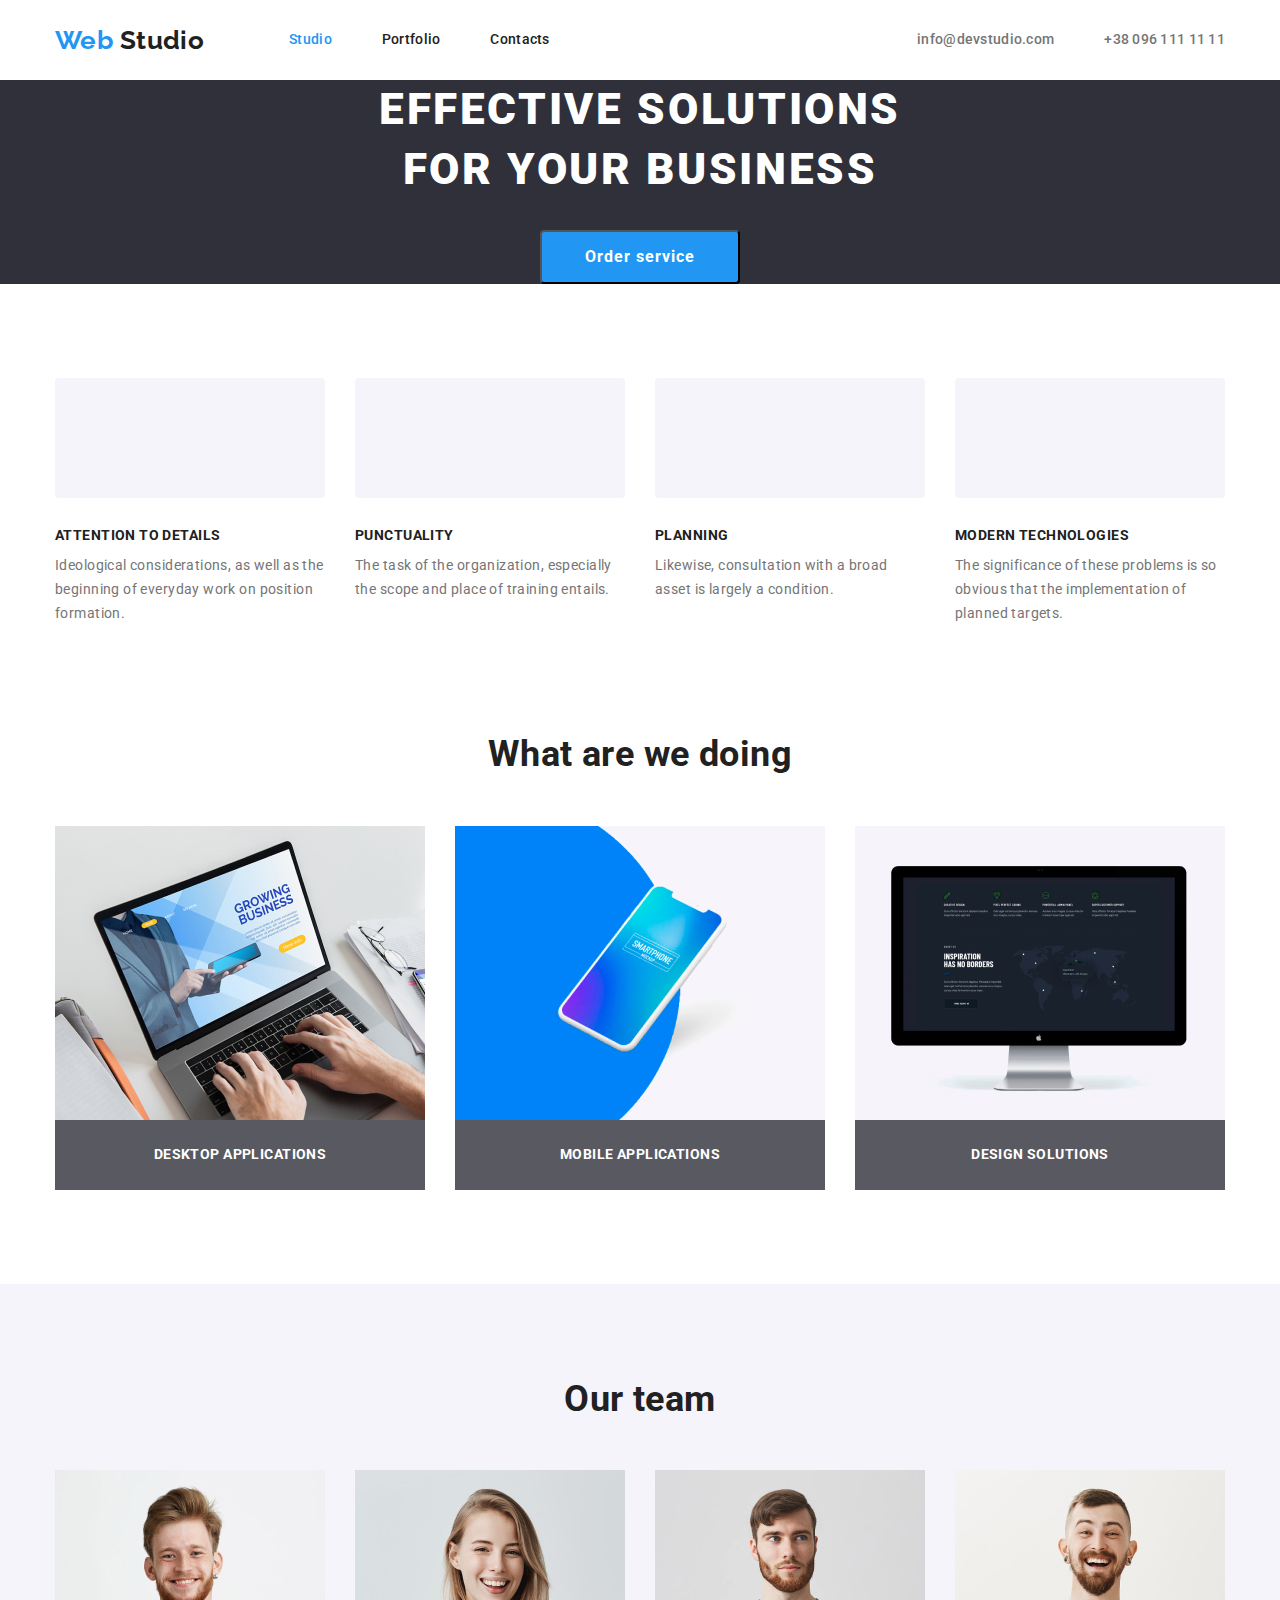
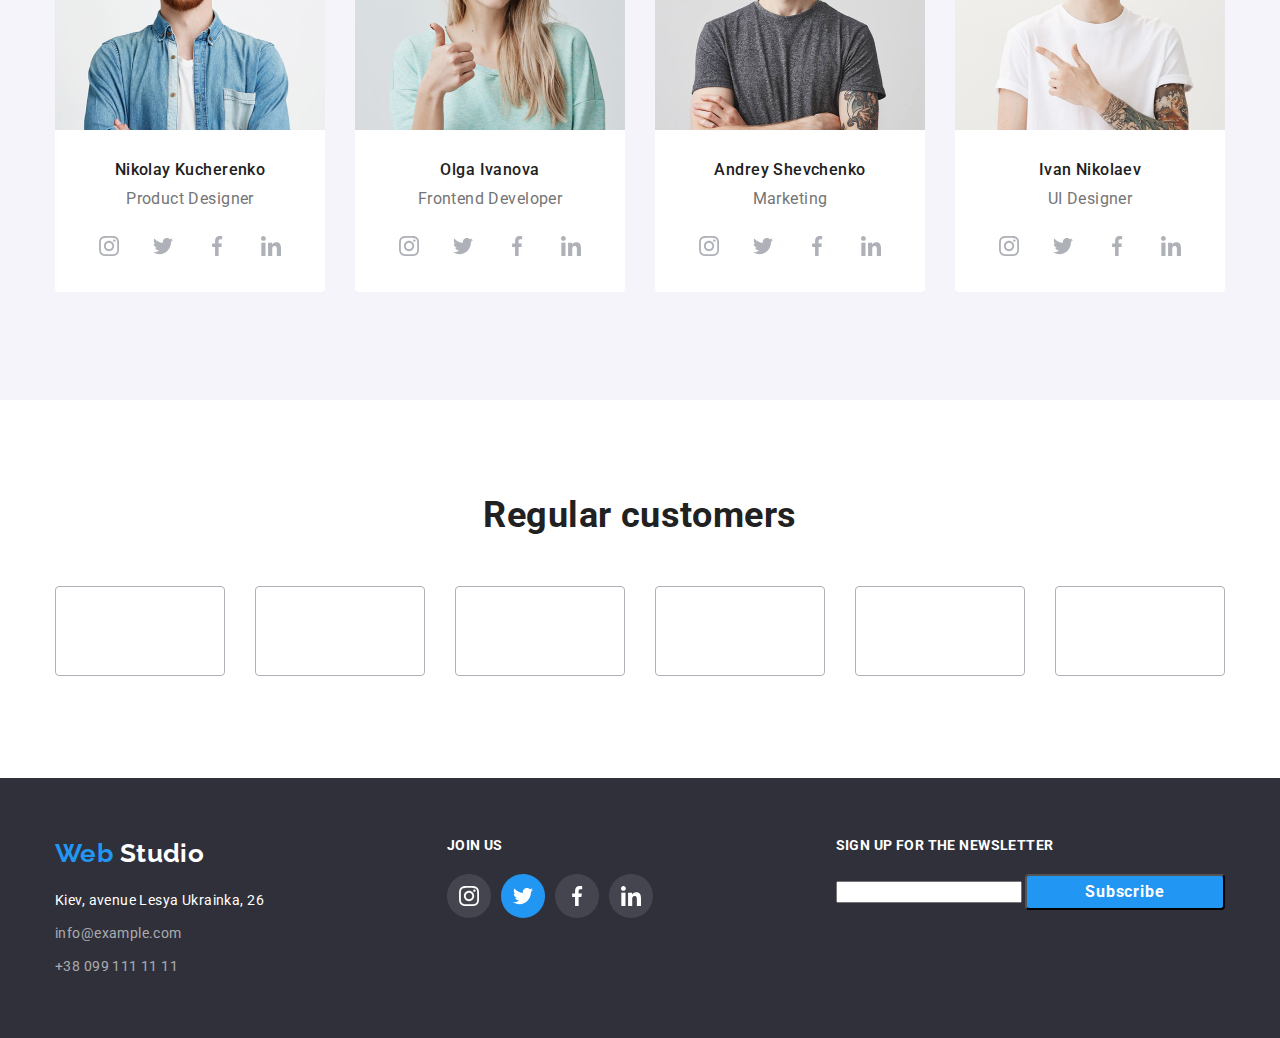
==== commit 74fae4bc: "Adds social-icons to footer" ====
--- a/index.html
+++ b/index.html
@@ -289,8 +289,8 @@
     <footer class="page-footer">
       <div class="container footer-auth">
         <div class="content">
-          <a href="./index.html" class="logo"
-            ><span class="logo-web">Web</span
+          <a class="logo logo-footer"
+          href="./index.html"><span class="logo-web">Web</span
             ><span class="logo-studio"> Studio</span>
           </a>
 
--- a/css/styles.css
+++ b/css/styles.css
@@ -341,10 +341,17 @@
   color: var(--white-color);
 }
 
+.logo-footer {
+  display: inline-block;
+  margin-top: 0;
+  margin-bottom: 20px;
+}
+
 .address p {
   color: var(--white-color);
   font-style: normal;
-  margin-top: 20px;
+  margin-top: 0;
+  margin-bottom: 9px;
 }
 
 .address-contacts {
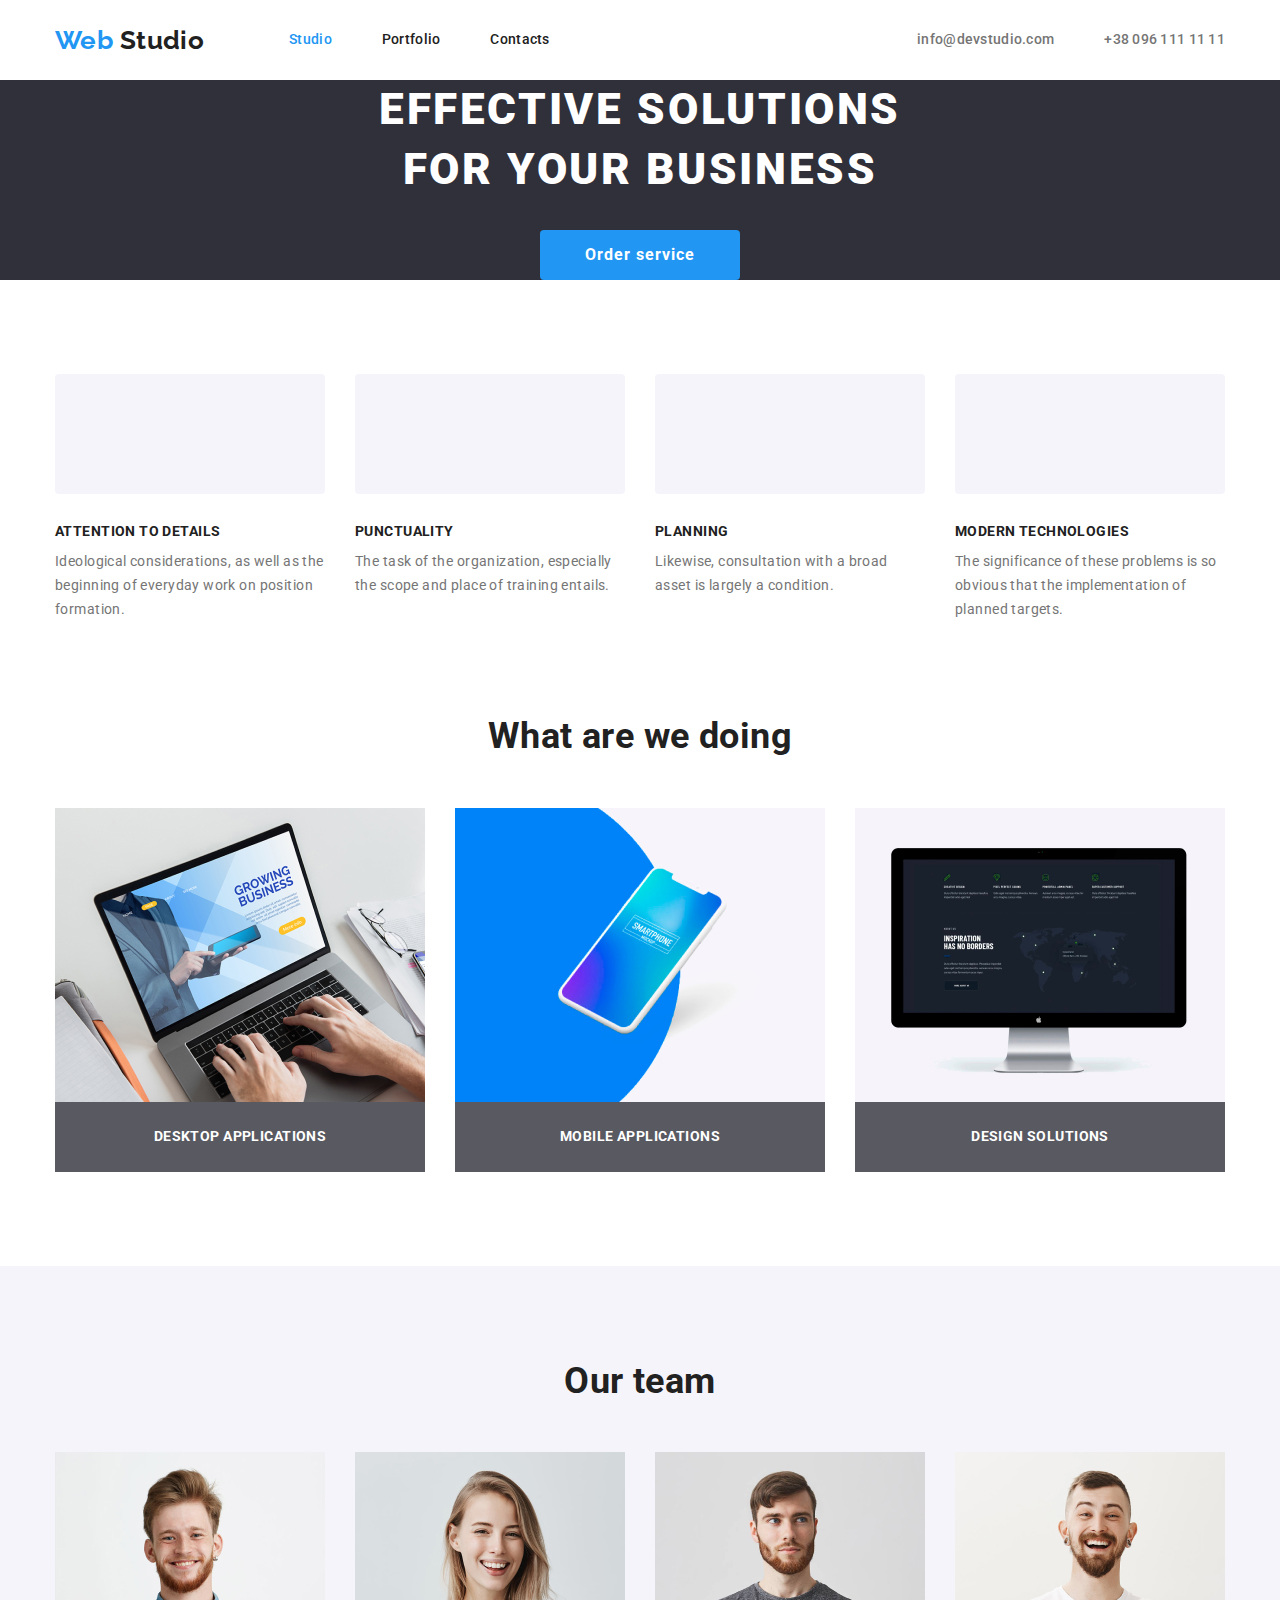
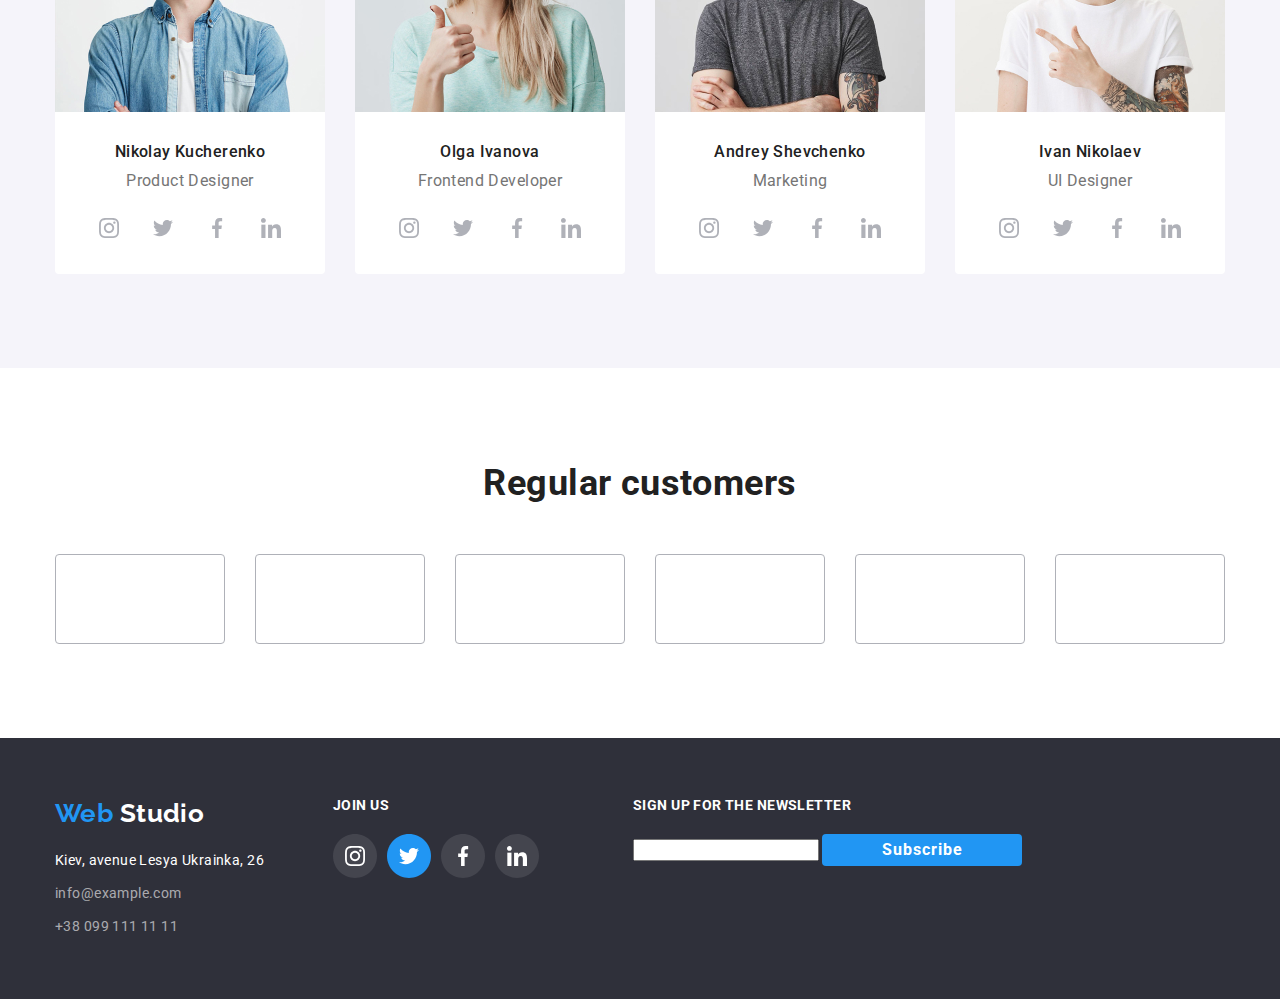
==== commit 2922e2e9: "Adds new indents between blocks in the footer" ====
--- a/index.html
+++ b/index.html
@@ -288,7 +288,7 @@
     <!--Footer-->
     <footer class="page-footer">
       <div class="container footer-auth">
-        <div class="content">
+        <div class="content footer-info">
           <a class="logo logo-footer"
           href="./index.html"><span class="logo-web">Web</span
             ><span class="logo-studio"> Studio</span>
@@ -311,7 +311,7 @@
           </address>
         </div>
 
-        <div class="content">
+        <div class="content footer-join">
           <b class="auth">Join us</b>
           <ul class="list footer-links">
             <li class="social-item">
--- a/css/styles.css
+++ b/css/styles.css
@@ -30,6 +30,7 @@
 
 .list {
   margin-top: 0;
+  margin-bottom: 0;
   margin-left: 0;
   padding: 0;
   list-style: none;
@@ -187,6 +188,7 @@
   line-height: 1.88;
   text-align: center;
   letter-spacing: 0.06em;
+  border: transparent;
 }
 
 .hero-button {
@@ -314,7 +316,6 @@
 .clients {
   display: flex;
   justify-content: center;
-  margin-bottom: 0;
 }
 
 .client-item:not(:last-child) {
@@ -328,6 +329,7 @@
   height: 90px;
   border: 1px solid #afb1b8;
   border-radius: 4px;
+  vertical-align: middle;
 }
 
 /* Footer*/
@@ -382,7 +384,7 @@
 
 .footer-auth {
   display: flex;
-  justify-content: space-between;
+  /*justify-content: space-between;*/
 }
 
 .footer-links {
@@ -392,21 +394,29 @@
 
 .content {
   margin-top: 0;
-  width: calc((100 - 30px * 2) / 3);
-}
-
-.content.submit-button {
-  display: inline-block;
+}
+
+.footer-info {
+  margin-right: 69px;
+}
+
+.footer-join {
+  margin-right: 94px;
+}
+
+/*.content.submit-button {
+    display: block;
   margin-left: 12px;
   padding-top: 10px;
   padding-right: 62px;
   padding-bottom: 10px;
   padding-left: 29px;
 }
+*/
 
 /* Portfolio Button */
 .button {
-  display: block;
+  display: inline-block;
   margin-top: 0;
   margin-bottom: 0;
   color: var(--title-text-color);
@@ -419,6 +429,7 @@
   line-height: 1.62;
   letter-spacing: 0.03em;
   text-align: center;
+  border: transparent;
 }
 
 .button:hover,
@@ -436,11 +447,13 @@
 
 .portfolio-card {
   width: calc((100% - 30px * 2) / 3);
+}
+
+.portfolio-box {
   border: 1px solid #eeeeee;
   background-color: #ffffff;
   box-sizing: border-box;
 }
-
 .portfolio-card:not(:nth-child(3n)) {
   margin-right: 30px;
 }
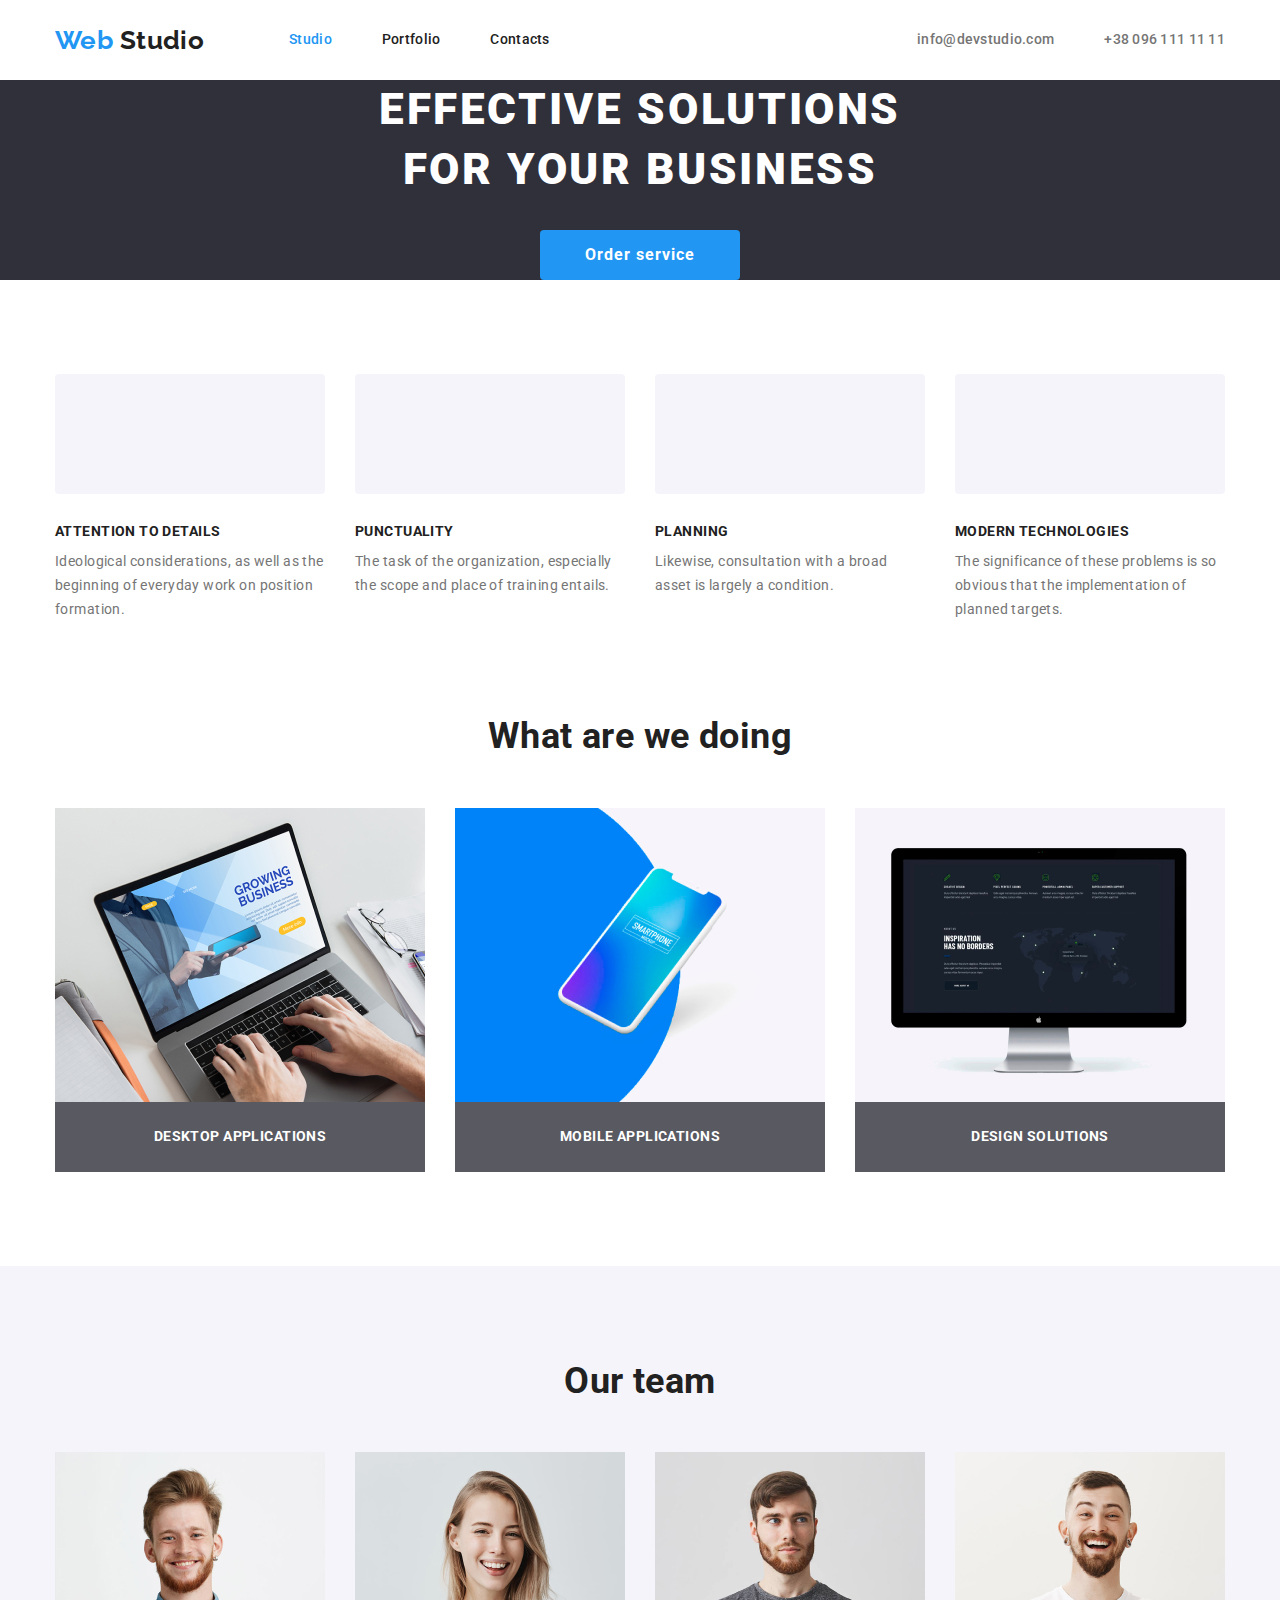
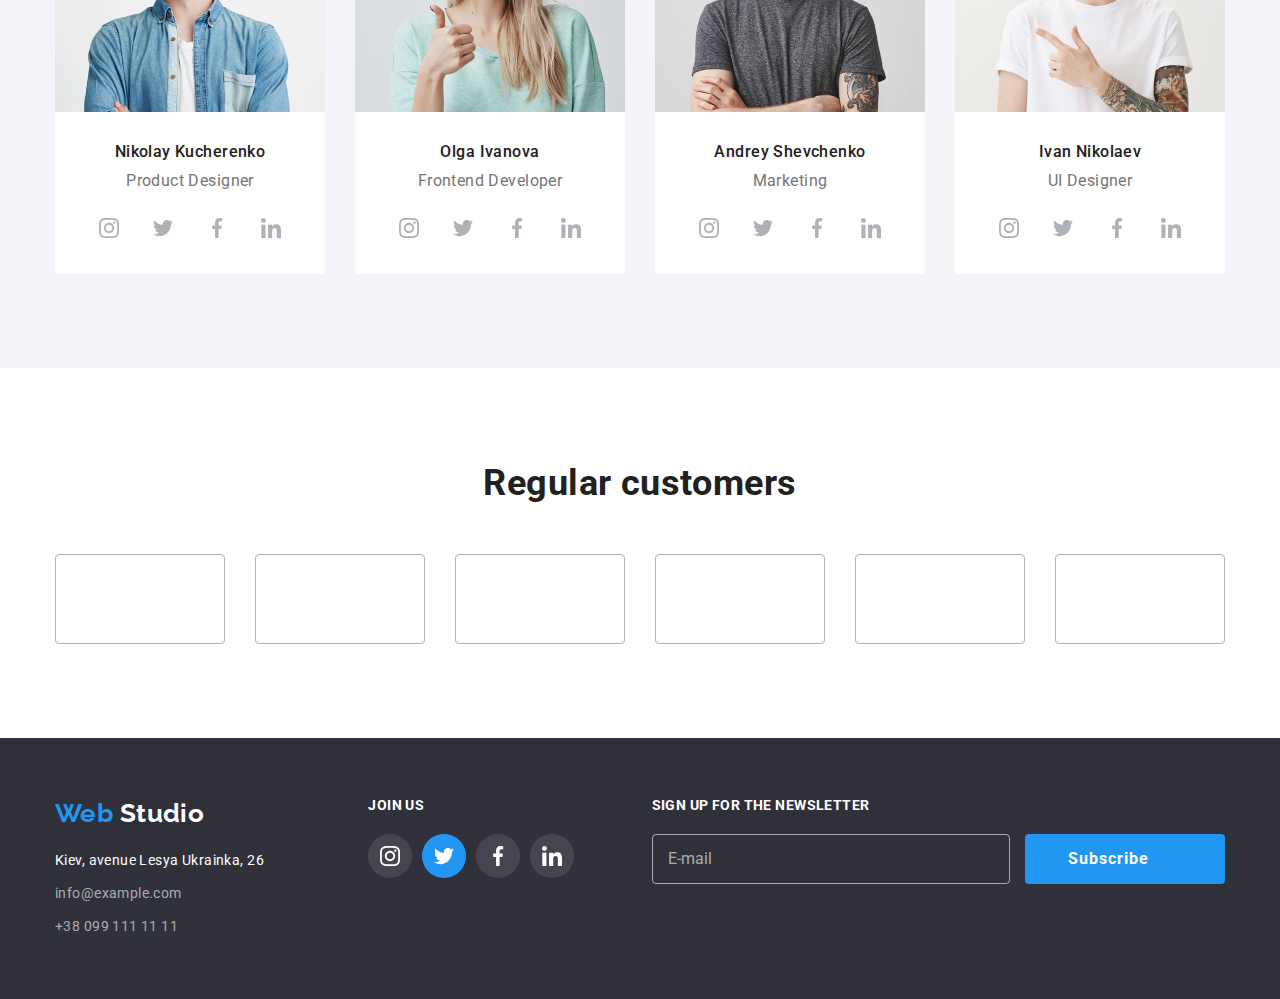
==== commit 29bb7063: "New position of blocks in the footer" ====
--- a/index.html
+++ b/index.html
@@ -331,7 +331,7 @@
 
         <div class="content">
           <b class="auth">Sign up for the newsletter</b>
-          <input type="text" />
+          <input class="input-mail" value="E-mail" />
           <button type="submit" class="submit-button">Subscribe</button>
         </div>
       </div>
--- a/css/styles.css
+++ b/css/styles.css
@@ -28,6 +28,16 @@
   text-decoration: none;
 }
 
+html {
+  box-sizing: border-box;
+}
+
+*,
+*::before,
+*::after {
+  box-sizing: inherit;
+}
+
 .list {
   margin-top: 0;
   margin-bottom: 0;
@@ -384,35 +394,53 @@
 
 .footer-auth {
   display: flex;
-  /*justify-content: space-between;*/
+  justify-content: space-between;
 }
 
 .footer-links {
   display: flex;
-  justify-content: center;
+  justify-content: start;
 }
 
 .content {
   margin-top: 0;
 }
 
+.footer-info,
+.footer-join {
+  box-sizing: border-box;
+  width: 270px;
+  margin-left: 0;
+}
+
 .footer-info {
-  margin-right: 69px;
-}
-
-.footer-join {
-  margin-right: 94px;
-}
-
-/*.content.submit-button {
-    display: block;
-  margin-left: 12px;
+  margin-right: 30px;
+}
+
+.submit-button {
   padding-top: 10px;
-  padding-right: 62px;
   padding-bottom: 10px;
   padding-left: 29px;
-}
-*/
+  padding-right: 62px;
+  margin-left: 0;
+  margin-right: 0;
+}
+
+.input-mail {
+  margin-right: 12px;
+  width: 358px;
+  height: 50px;
+  padding: 15px;
+  border: 1px solid var(--accent-secondary-color);
+  box-sizing: border-box;
+  border-radius: 4px;
+  background-color: inherit;
+  font-style: normal;
+  font-size: 16px;
+  line-height: 1.25;
+  align-items: center;
+  color: var(--accent-secondary-color);
+}
 
 /* Portfolio Button */
 .button {
